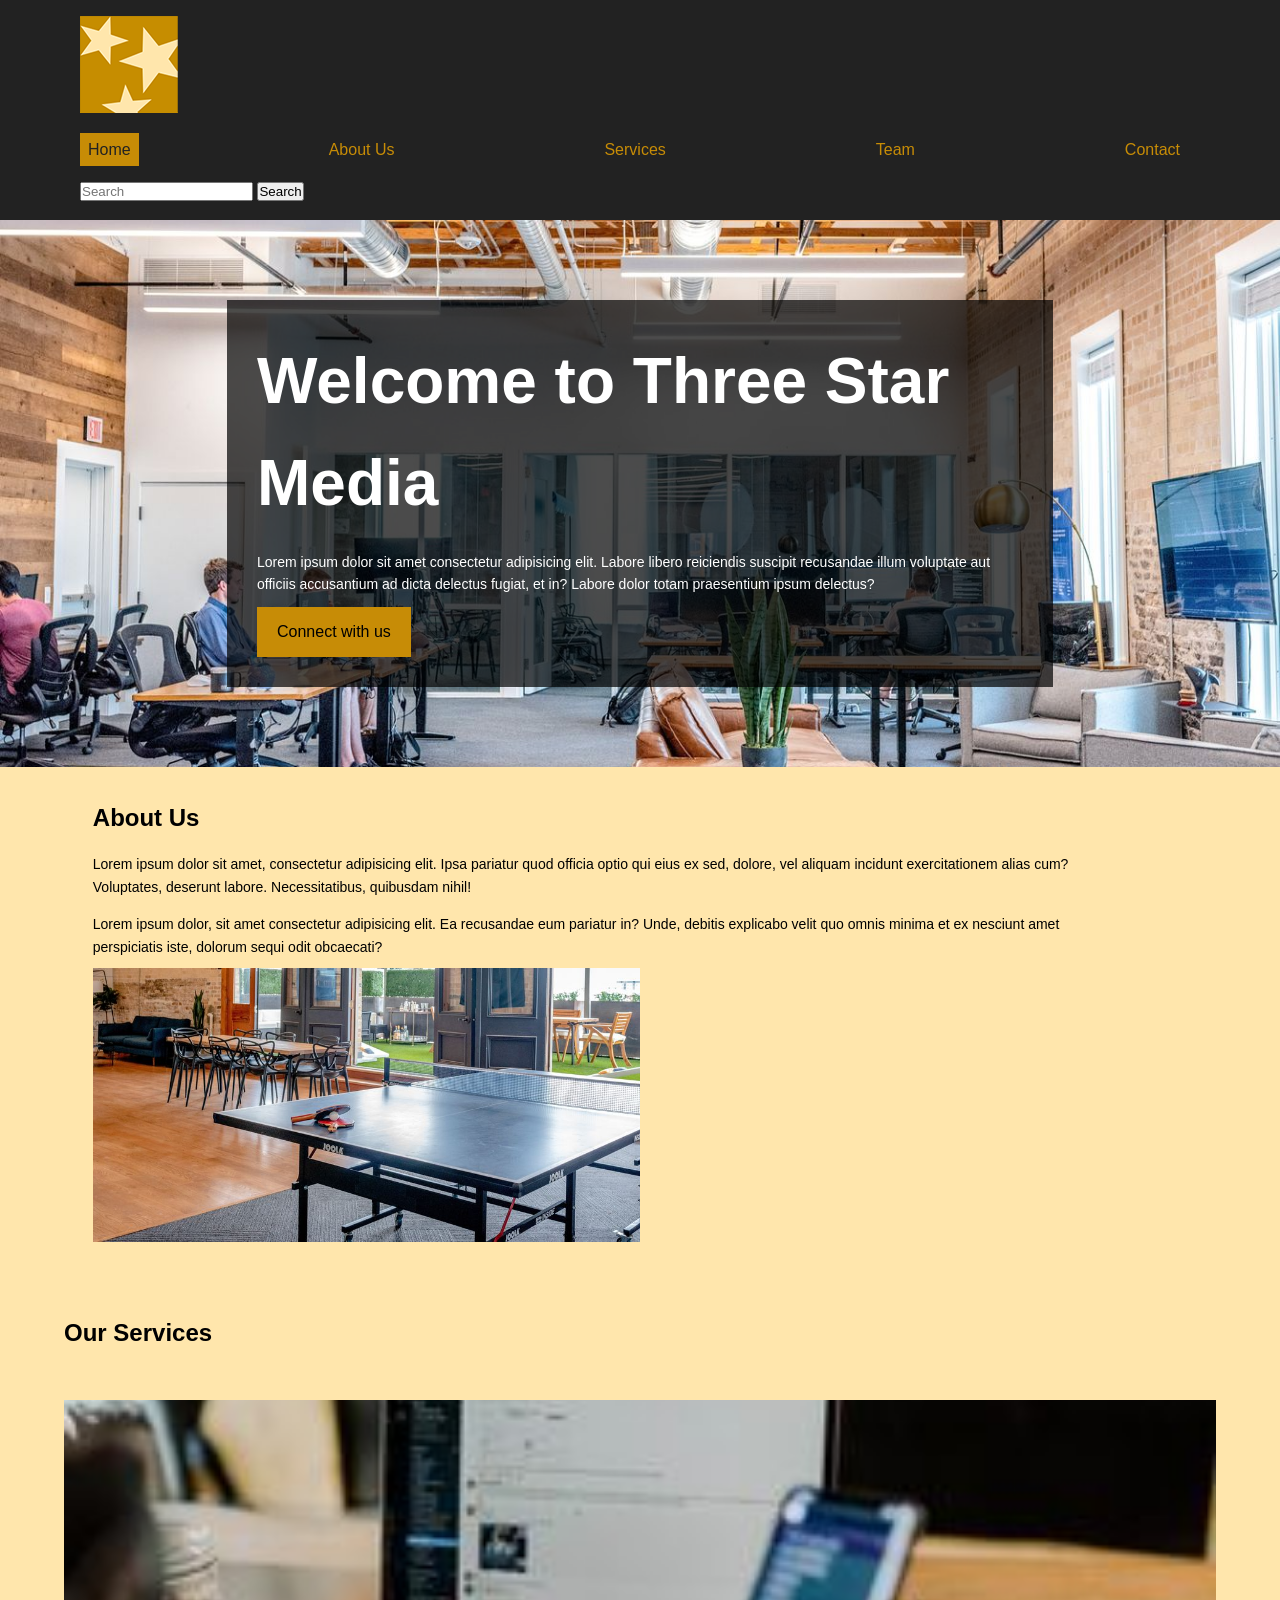
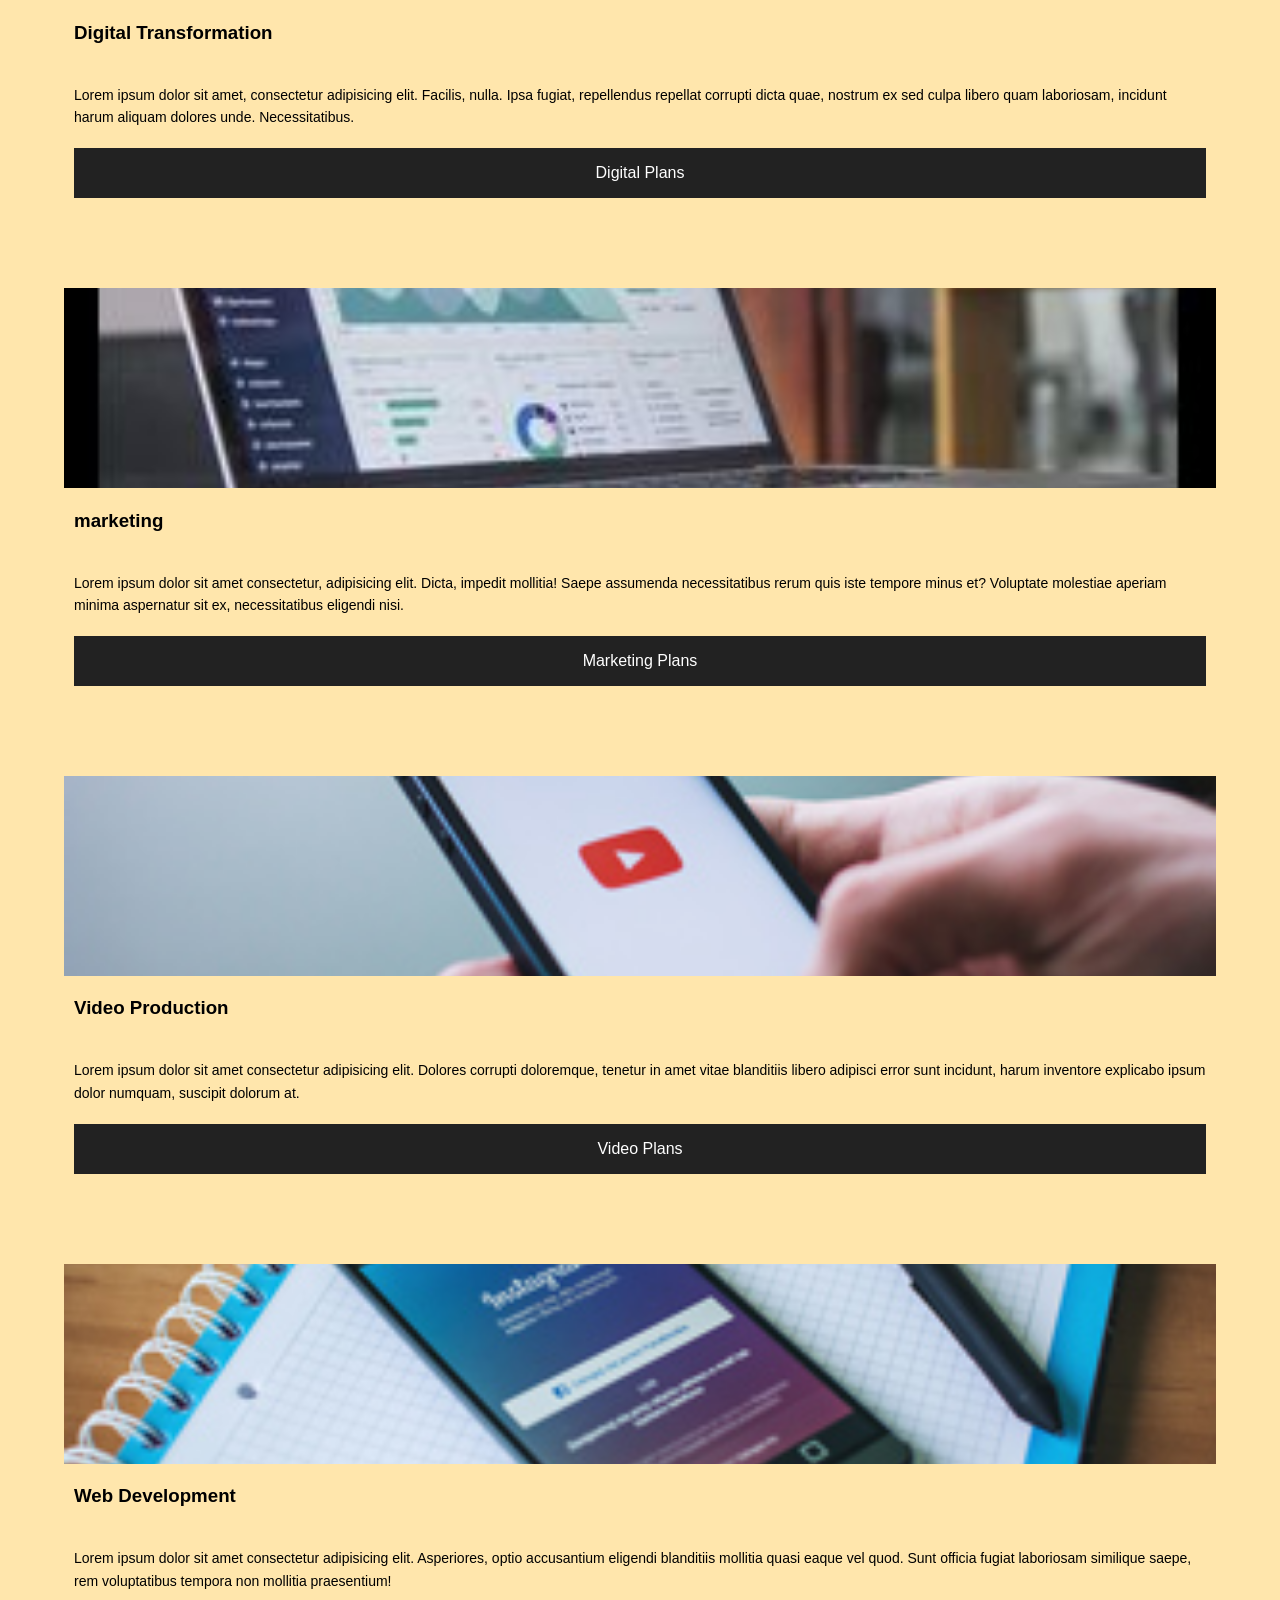
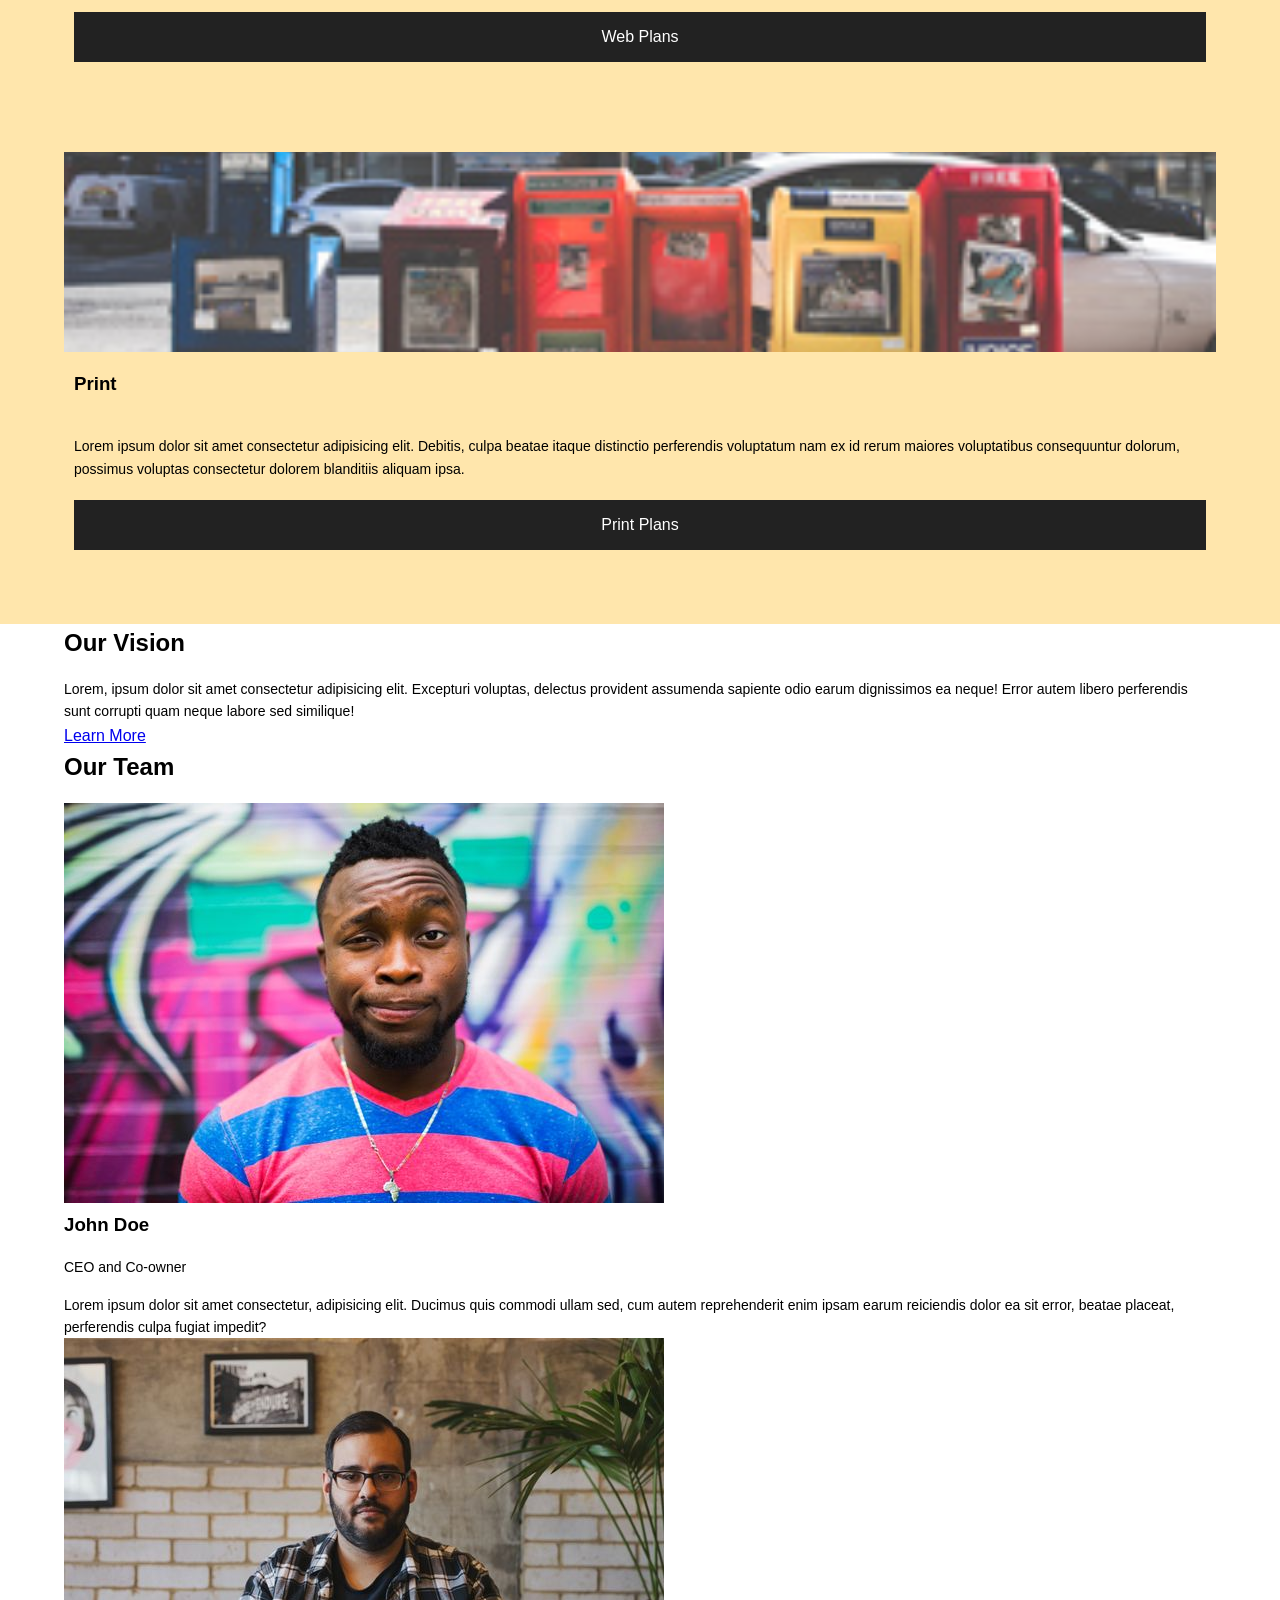
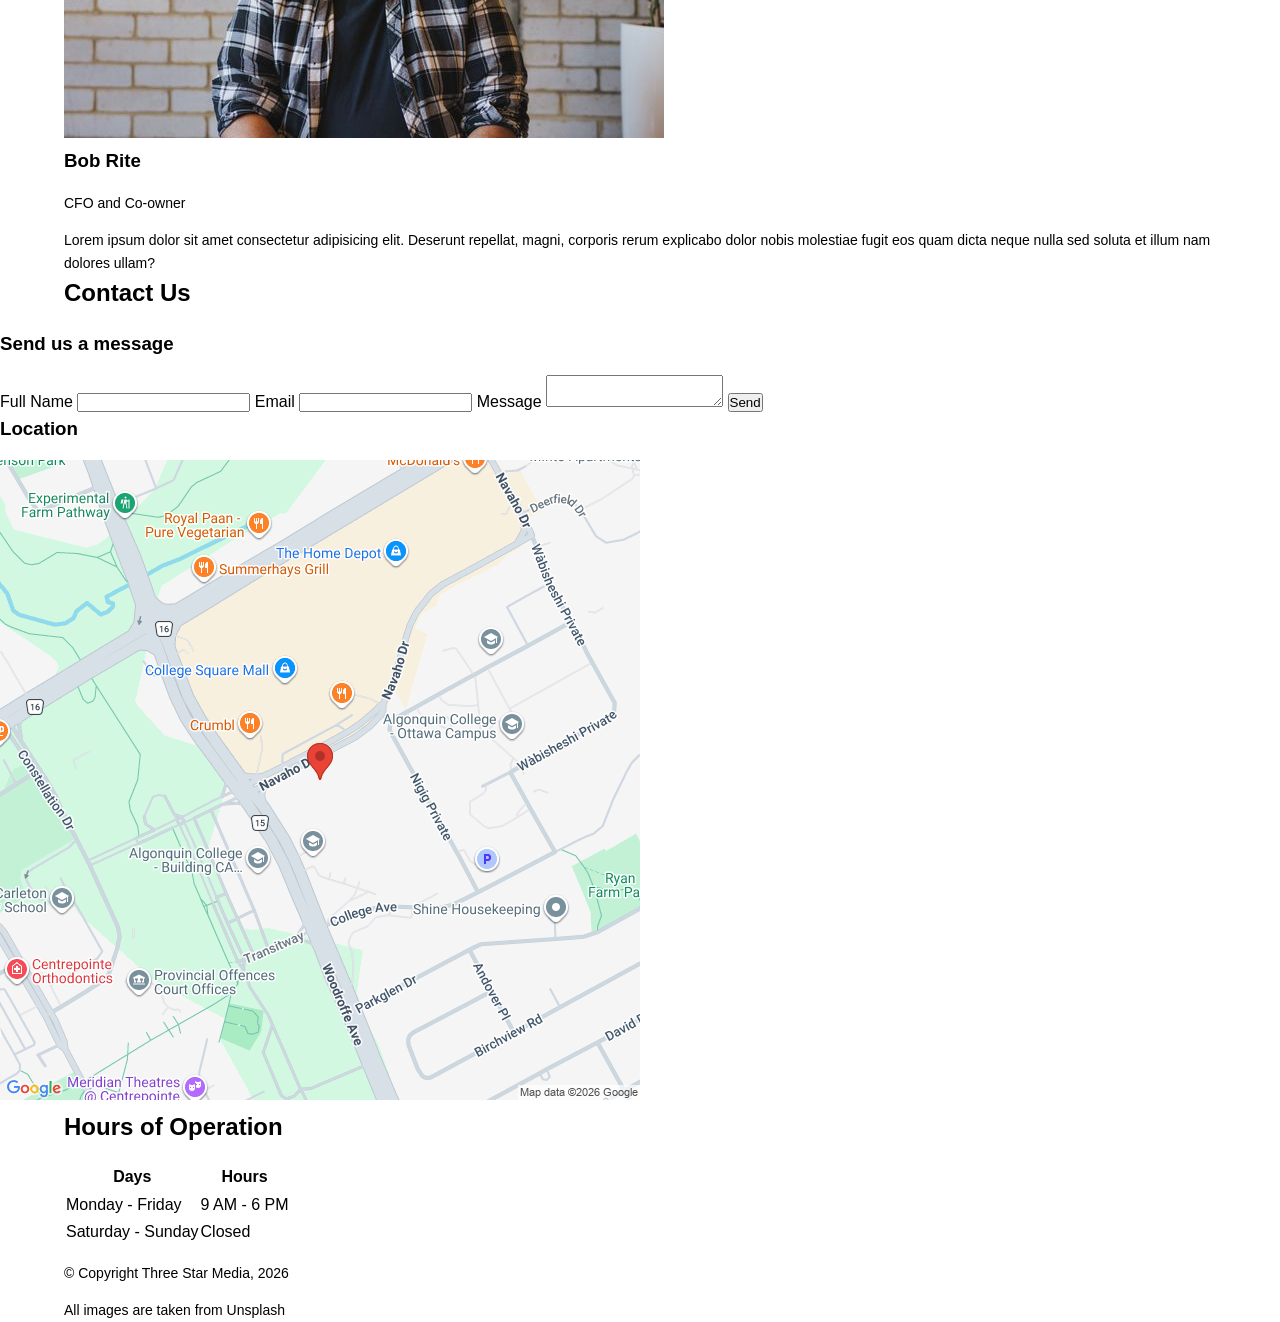
==== final-project/index.html @ 06816c8e "adjusting my htmml index" ====
<!DOCTYPE html>
<html lang="en">
<head>
    <meta charset="UTF-8">
    <meta name="viewport" content="width=device-width, initial-scale=1.0">
    <title>Three Star Media</title>
    <link rel="stylesheet" href="css/main.css">
</head>

<body>
    <!-- Creating the header -->
     <header class="site-header">
        <div class="container">
            <!-- Logo -->
             <div>
                <img src="images/logo.png" alt="Three Star Media Logo ">
             </div>
            
            <!-- Creating the navigation -->
            <nav class="main-nav">
                <ul>
                    <li><a href="#">Home</a></li>
                    <li><a href="#">About Us</a></li>
                    <li><a href="#">Services</a></li>
                    <li><a href="#">Team</a></li>
                    <li><a href="#">Contact</a></li>
                </ul>
            </nav>
            <!-- Search -->
             <div class="Search">
                <form>
                    <input type="text" placeholder="Search">
                    <button type="submit">Search</button>
                </form>
             </div>

        </div>

     </header>
<!-- Creating the Main Content -->
 <main>
    <!-- Creating a section -->
     <section class="hero">
        <div class="hero-content">
            <h1>Welcome to Three Star Media</h1>
            <p>Lorem ipsum dolor sit amet consectetur adipisicing elit. Labore libero reiciendis suscipit recusandae illum voluptate aut officiis accusantium ad dicta delectus fugiat, et in? Labore dolor totam praesentium ipsum delectus?</p>
            <a href="#" class="button">Connect with us</a>
        </div>

     </section>
<!-- Creating the About Section -->
<section class="about">
    <div class="container">
        <div class="about-text">
            <h2>About Us</h2>
            <p>Lorem ipsum dolor sit amet, consectetur adipisicing elit. Ipsa pariatur quod officia optio qui eius ex sed, dolore, vel aliquam incidunt exercitationem alias cum? Voluptates, deserunt labore. Necessitatibus, quibusdam nihil!</p>
            <p>Lorem ipsum dolor, sit amet consectetur adipisicing elit. Ea recusandae eum pariatur in? Unde, debitis explicabo velit quo omnis minima et ex nesciunt amet perspiciatis iste, dolorum sequi odit obcaecati?</p>
        </div>
         <div class="about-image">
            <img src="images/about-us.jpg" alt="Office space">
        </div>
    </div>

</section>

<!-- Creating the Services layout -->
<section class="services">
    <div class="container">
        <h2>Our Services</h2>
        <div class="services-grid">
            <article class="services">
                <img src="images/digital.jpg" alt="digital Transformation">
                <h3>Digital Transformation</h3>
                <p>Lorem ipsum dolor sit amet, consectetur adipisicing elit. Facilis, nulla. Ipsa fugiat, repellendus repellat corrupti dicta quae, nostrum ex sed culpa libero quam laboriosam, incidunt harum aliquam dolores unde. Necessitatibus.</p>
                <a href="#">Digital Plans</a>

            </article>

            <article class="services">
                <img src="images/marketing.jpg" alt="marketing">
                <h3>marketing</h3>
                <p>Lorem ipsum dolor sit amet consectetur, adipisicing elit. Dicta, impedit mollitia! Saepe assumenda necessitatibus rerum quis iste tempore minus et? Voluptate molestiae aperiam minima aspernatur sit ex, necessitatibus eligendi nisi.</p>
                <a href="#">Marketing Plans</a>

            </article>

            <article class="services">
                <img src="images/video.jpg" alt="Video Production">
                <h3>Video Production</h3>
                <p>Lorem ipsum dolor sit amet consectetur adipisicing elit. Dolores corrupti doloremque, tenetur in amet vitae blanditiis libero adipisci error sunt incidunt, harum inventore explicabo ipsum dolor numquam, suscipit dolorum at.</p>
                <a href="#">Video Plans</a>

            </article>

            <article class="services">
                <img src="images/web.jpg" alt="Web Development">
                <h3>Web Development</h3>
                <p>Lorem ipsum dolor sit amet consectetur adipisicing elit. Asperiores, optio accusantium eligendi blanditiis mollitia quasi eaque vel quod. Sunt officia fugiat laboriosam similique saepe, rem voluptatibus tempora non mollitia praesentium!</p>
                <a href="#">Web Plans</a>

            </article>

            <article class="services">
                <img src="images/print.jpg" alt="print">
                <h3>Print</h3>
                <p>Lorem ipsum dolor sit amet consectetur adipisicing elit. Debitis, culpa beatae itaque distinctio perferendis voluptatum nam ex id rerum maiores voluptatibus consequuntur dolorum, possimus voluptas consectetur dolorem blanditiis aliquam ipsa.</p>
                <a href="#">Print Plans</a>

            </article>
        </div>
    </div>
</section>

<!-- Marking the Visio section -->
<section class="vision">
    <div class="container">
        <h2>Our Vision</h2>
        <p>Lorem, ipsum dolor sit amet consectetur adipisicing elit. Excepturi voluptas, delectus provident assumenda sapiente odio earum dignissimos ea neque! Error autem libero perferendis sunt corrupti quam neque labore sed similique!</p>
        <a href="#">Learn More</a>
    </div>
</section>

<!-- Marking the team section -->
<section class="team">
    <div class="container">
        <h2>Our Team</h2>
        <article class="team-member">
            <img src="images/john.jpg" alt="John Doe">
            <div>
                <h3>John Doe</h3>
                <p>CEO and Co-owner</p>
                <p>Lorem ipsum dolor sit amet consectetur, adipisicing elit. Ducimus quis commodi ullam sed, cum autem reprehenderit enim ipsam earum reiciendis dolor ea sit error, beatae placeat, perferendis culpa fugiat impedit?</p>
            </div>
        </article>

        <article class="team-member">
            <img src="images/bob.jpg" alt="Bob Rite">
            <div>
                <h3>Bob Rite</h3>
                <p>CFO and Co-owner</p>
                <p>Lorem ipsum dolor sit amet consectetur adipisicing elit. Deserunt repellat, magni, corporis rerum explicabo dolor nobis molestiae fugit eos quam dicta neque nulla sed soluta et illum nam dolores ullam?</p>
            </div>
        </article>
    </div>
</section>
<!-- Creating the Contact section -->
<section class="contact">
    <div class="container">
        <h2>Contact Us</h2>
    </div>
    <!-- Now adding the form -->
     <div class="contact-form">
        <h3>Send us a message</h3>
        <form>
            <label>Full Name</label>
            <input type="text">

            <label>Email</label>
            <input type="email">

            <label>Message</label>
            <textarea></textarea>

            <button type="submit">Send</button>
        </form>
     </div>

     <!-- Now Adding the location section -->
      <div class="location">
        <h3>Location</h3>
        <img src="images/Map.png" alt="Map Location">
      </div>
    </div>
</section>
<!-- Adjusting the hours! -->
<section class="hours">
    <div class="container">
        <h2>Hours of Operation</h2>
        <table>
            <thead>
                <tr>
                    <th>Days</th>
                    <th>Hours</th>
                </tr>
            </thead>

            <tbody>
                <tr>
                    <td>Monday - Friday</td>
                    <td>9 AM - 6 PM</td>
                </tr>
                <tr>
                    <td>Saturday - Sunday</td>
                    <td>Closed</td>
                </tr>
            </tbody>
        </table>
    </div>
</section>
 </main>

<!-- Creating the footer -->
<footer class="site-footer">
    <div class="container">
        <p>&copy; Copyright Three Star Media, 2026</p>
        <p>All images are taken from Unsplash</p>
    </div>
</footer>
</body>
</html>
---- final-project/css/main.css ----
/* let's remove default browser space to ensures padding and border do not affect width */
*{
    margin: 0; 
    padding: 0;
    box-sizing: border-box;
}

/* styling the bases */
body {
    font-family: 'Open Sans', sans-serif;
    line-height: 1.6;
}

h1 {
    font-size: 4rem;
    margin-bottom: 1rem;
}

h2,h3 {
    margin-bottom: 1rem;
}

p {
    margin-top: 15px;
    font-size: 14px;
}

/* changing the layout of the center container and adjusting the limits */
.container {
    margin: auto;
    width: 90%;
    max-width: 1200px;
}

/* now let us adjust the header and the mobile layout */
.site-header {
    background: #222;
}

.site-header .container {
    padding: 1rem;
    gap: 1rem;
    flex-direction: column;
    display: flex; 
}

/* Let us place the logo */
.logo img {
    width: 25px;
}

/* removing the bullets lists */
.main-nav ul {
    align-items: center;
    justify-content: space-between;
    list-style: none;
    display: flex;
}

/* adding the links to the navigations */
.main-nav a {
    color: #c78c06;
    text-decoration: none;
    padding: 15px 20px;
}

/* first nav link hilighted */
.main-nav li:first-child a {
    background: #c78c06;
    color: #222;
    padding: 8px;
}

/* styling the search bar */
.search form {
    position: relative;
    width: 200px;
}

/* field */
.search input {
    width: 100%;
    padding: 8px 40px 10px;
    border: 2px solid #c78c06;
    outline: none;
    font-size: 14px;
}

/* adjusting button insde the input */
.search button {
    justify-content: center;
    align-items: center;
    display: flex;
    border: 2px solid #c78c06;
    background: #222;
    height: 37px;
    width: 40px;
    bottom: 0;
    top: 0;
    right: 0;
    position: absolute;
}

/* Let us now style the banner */
.hero {
    background: url("../images/main-banner.jpg") no-repeat center/cover;
    color: white;
    padding: 80px 50px;
}

/* putting an overlay to better the readibility */
.hero-content {
    background: rgba(0, 0, 0, 0.7);
    padding: 30px;
    margin: auto;
    max-width: 70%;
}

/* making the main button standingout */
.button {
    display: inline-block;
    background: #c78c06;
    color: black;
    padding: 12px 20px;
    text-decoration: none;
    margin-top: 12px;
}

/* let us style the about section */
.about {
    background: #ffe6ac;
    padding: 2rem;
}

.about-image img {
    width: 50%;
}

.about-text {
    margin-right: 115px;
    margin-bottom: 10px;
}

.about-image {
    order: -1;
}

/* services section */
.services {
    padding: 2rem 0;
}

.services-grid {
    display: grid;
    grid-template-columns: 1fr;
    gap: 1rem;
}

/* styles the services card */
.services {
    background: #ffe6ac;
}

.services img {
    width: 100%;
    height: 200px;
    object-fit: cover;
}
.services h3, .services p {
    padding: 10px;
}

.services a {
    display: block;
    background: #222;
    color: white;
    text-align: center;
    padding: 12px;
    margin: 10px;
    text-decoration: none;
}
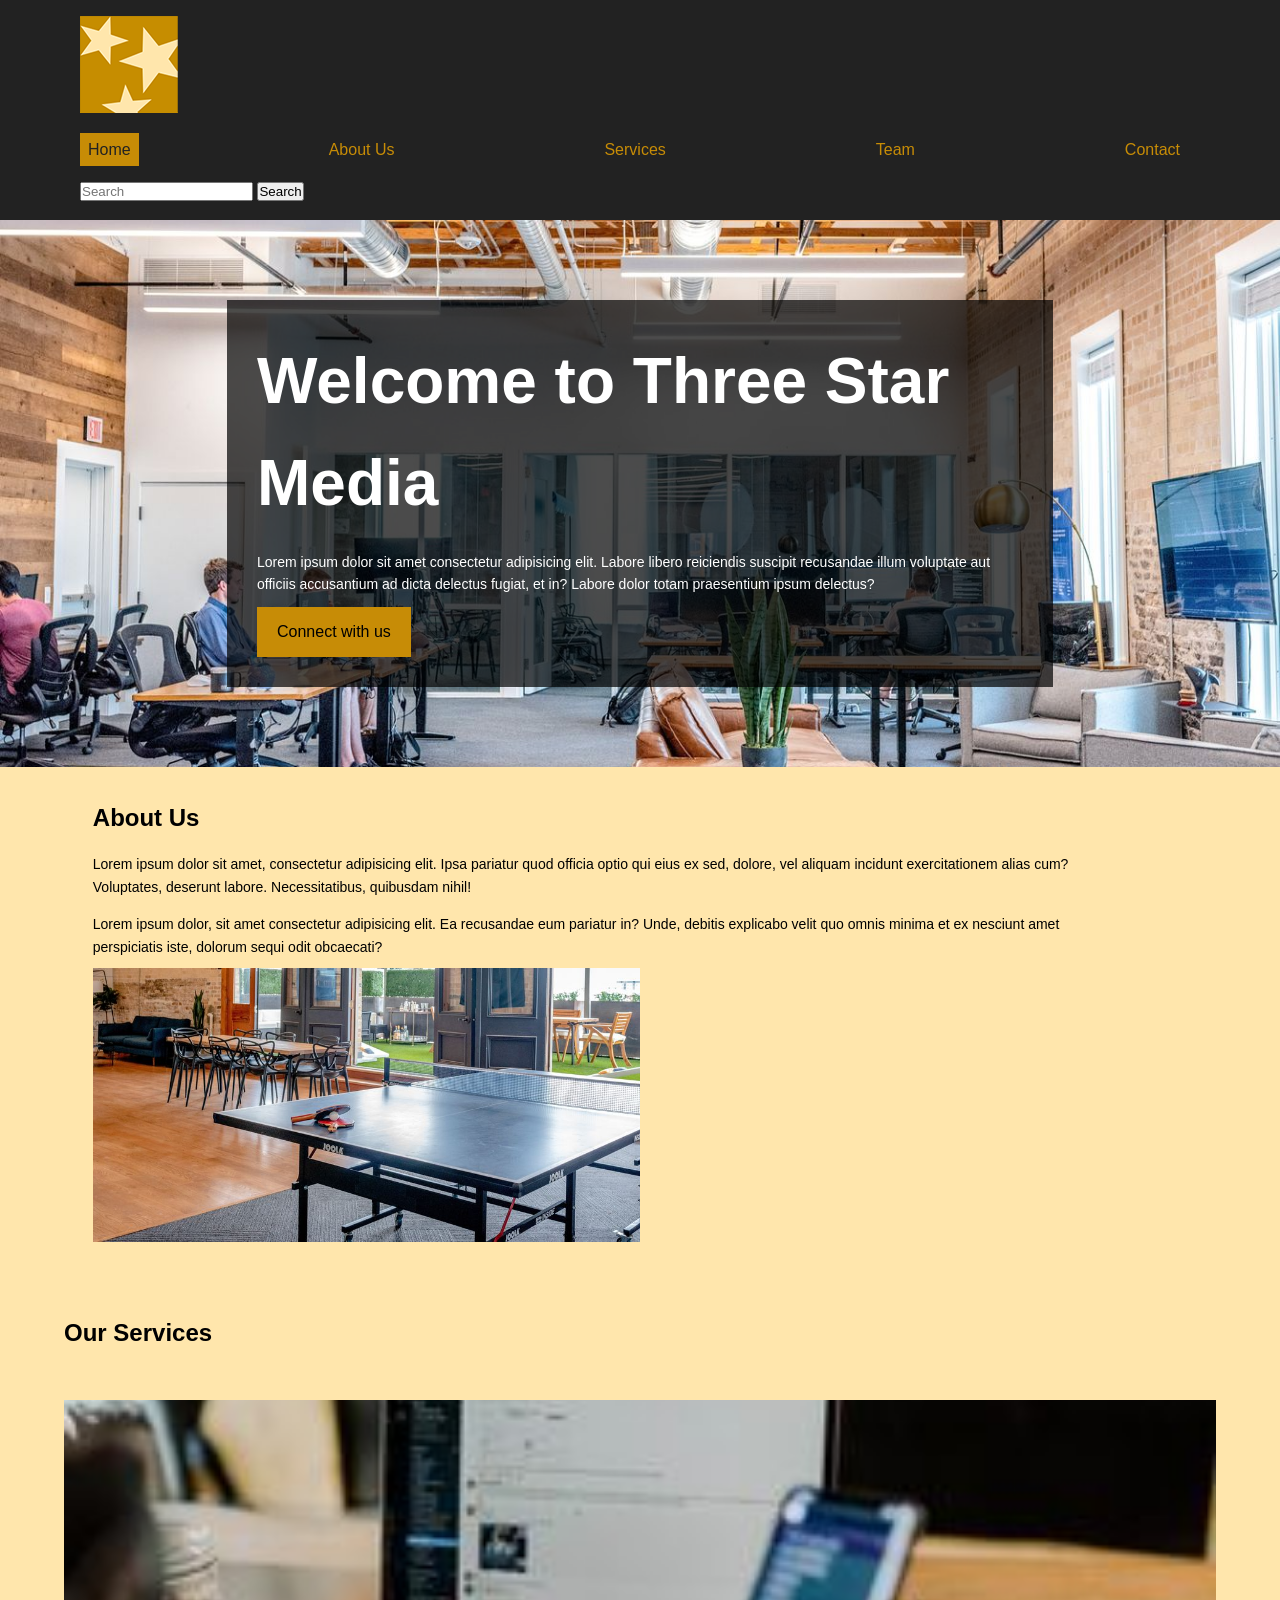
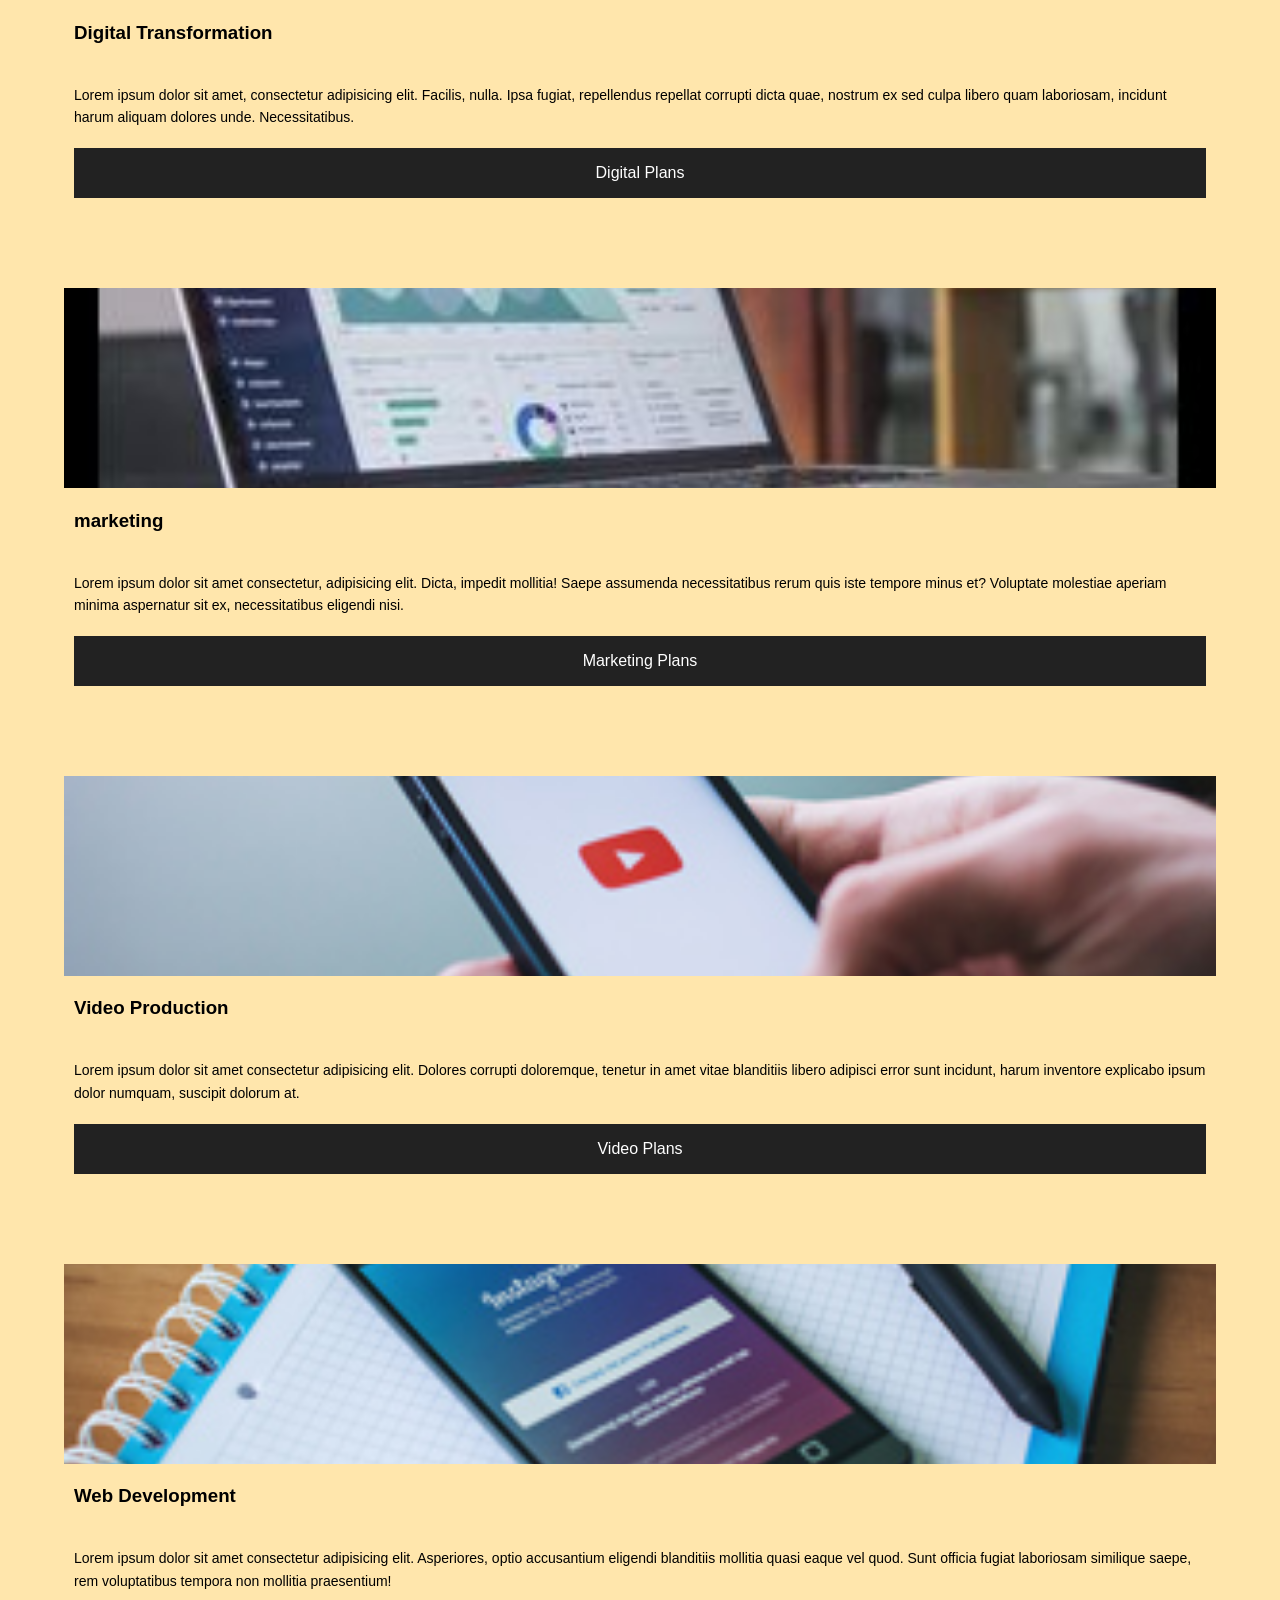
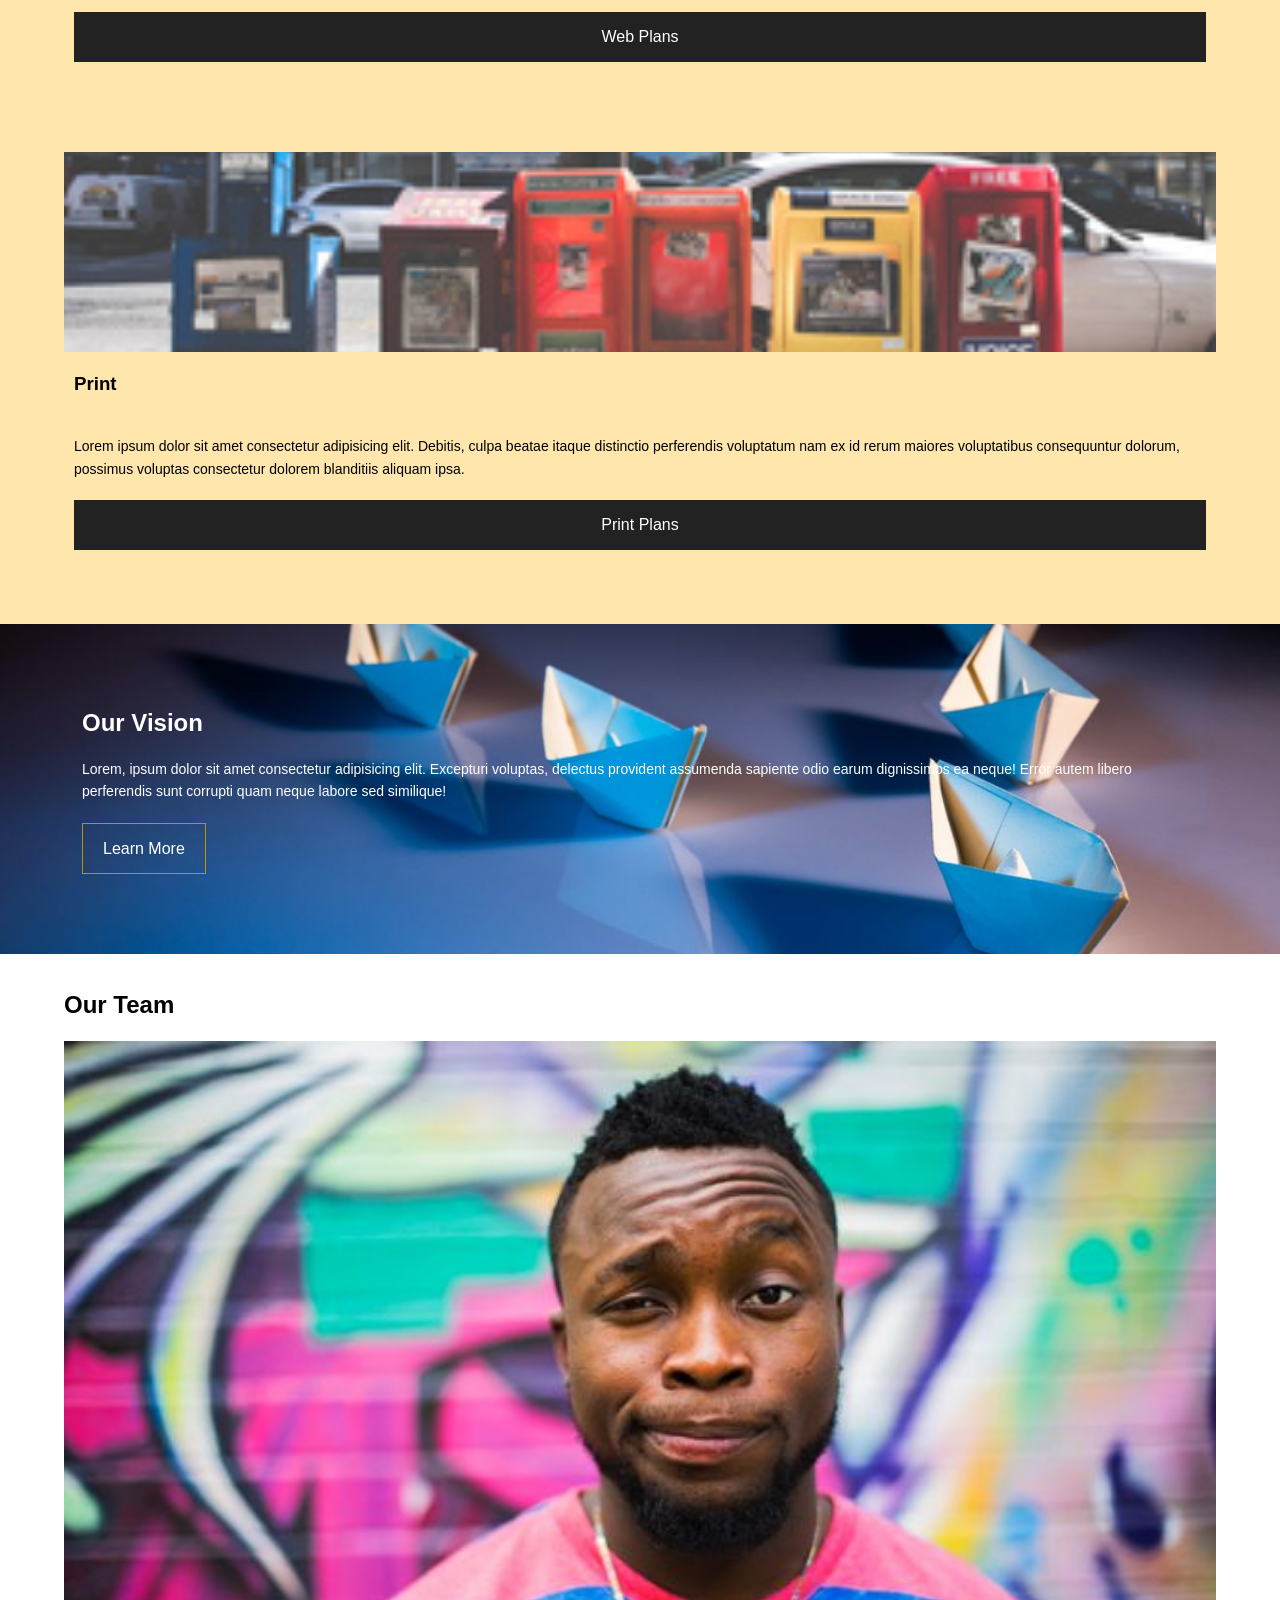
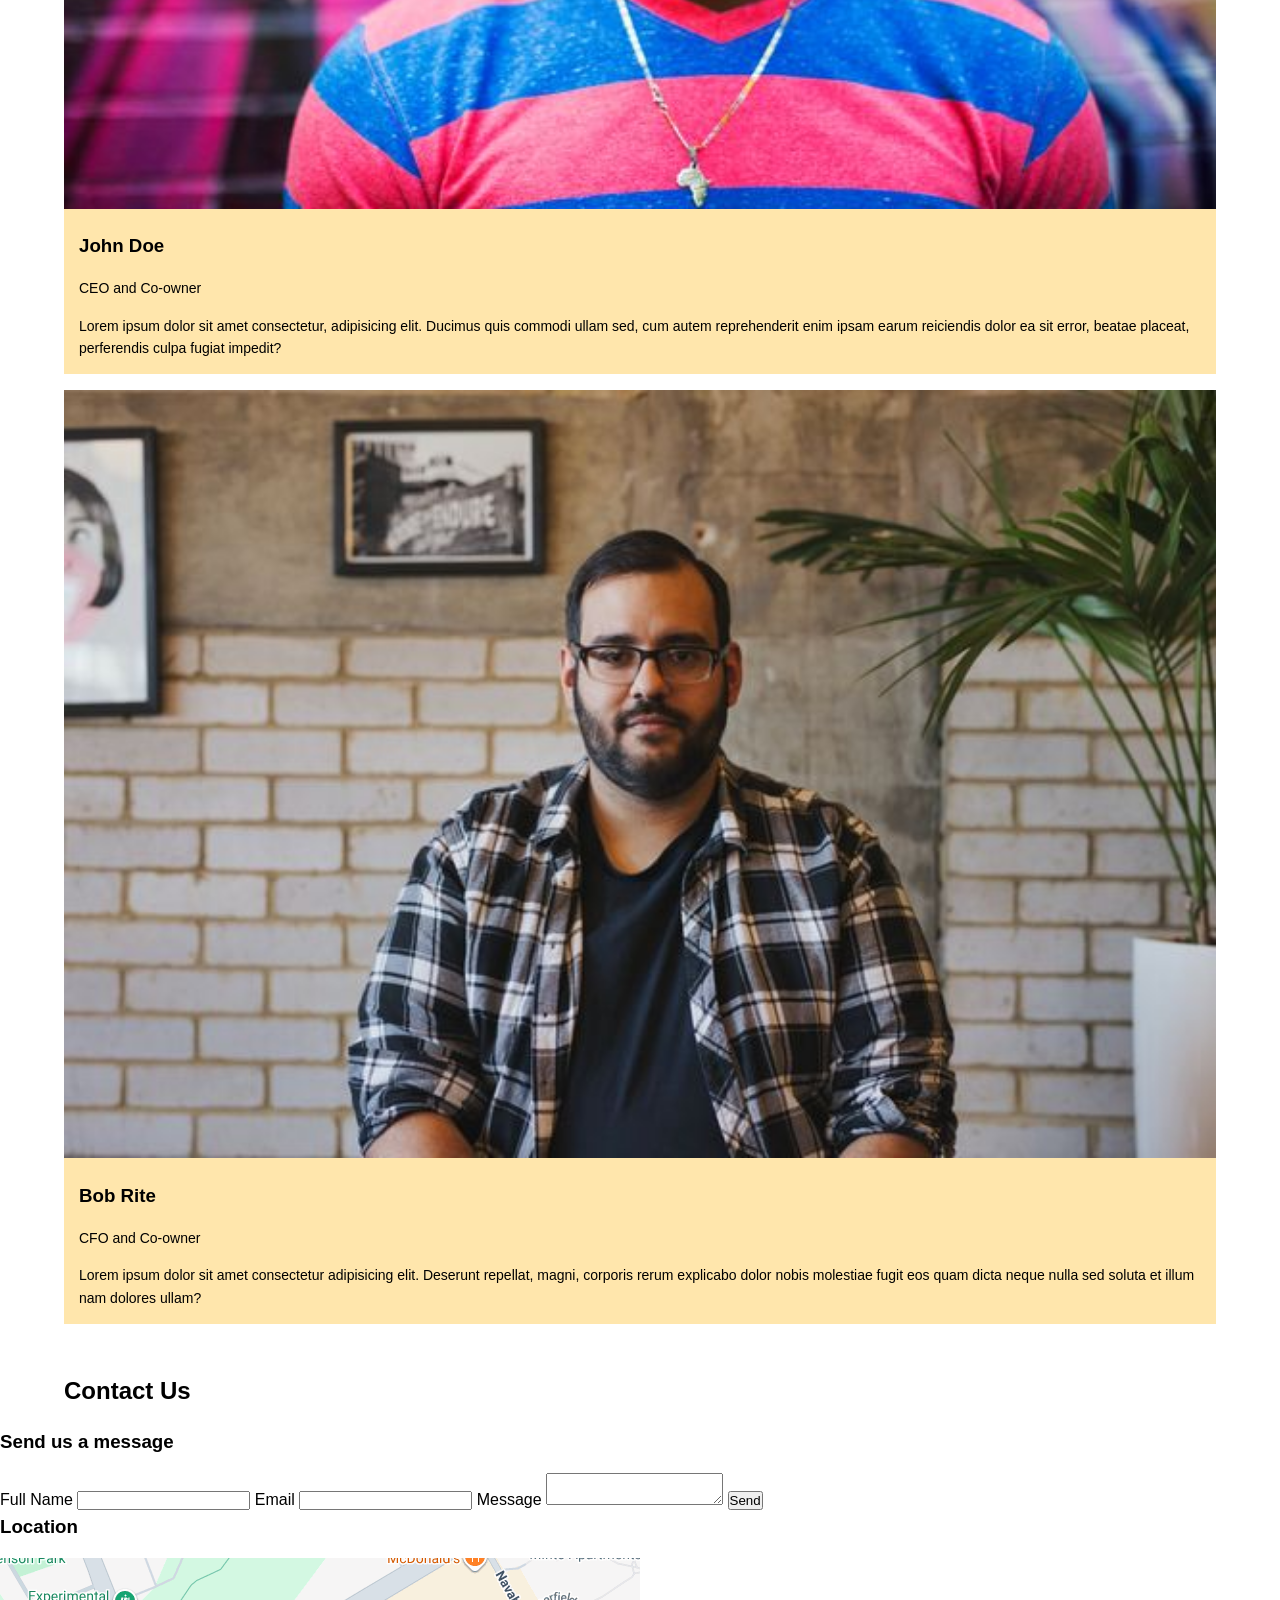
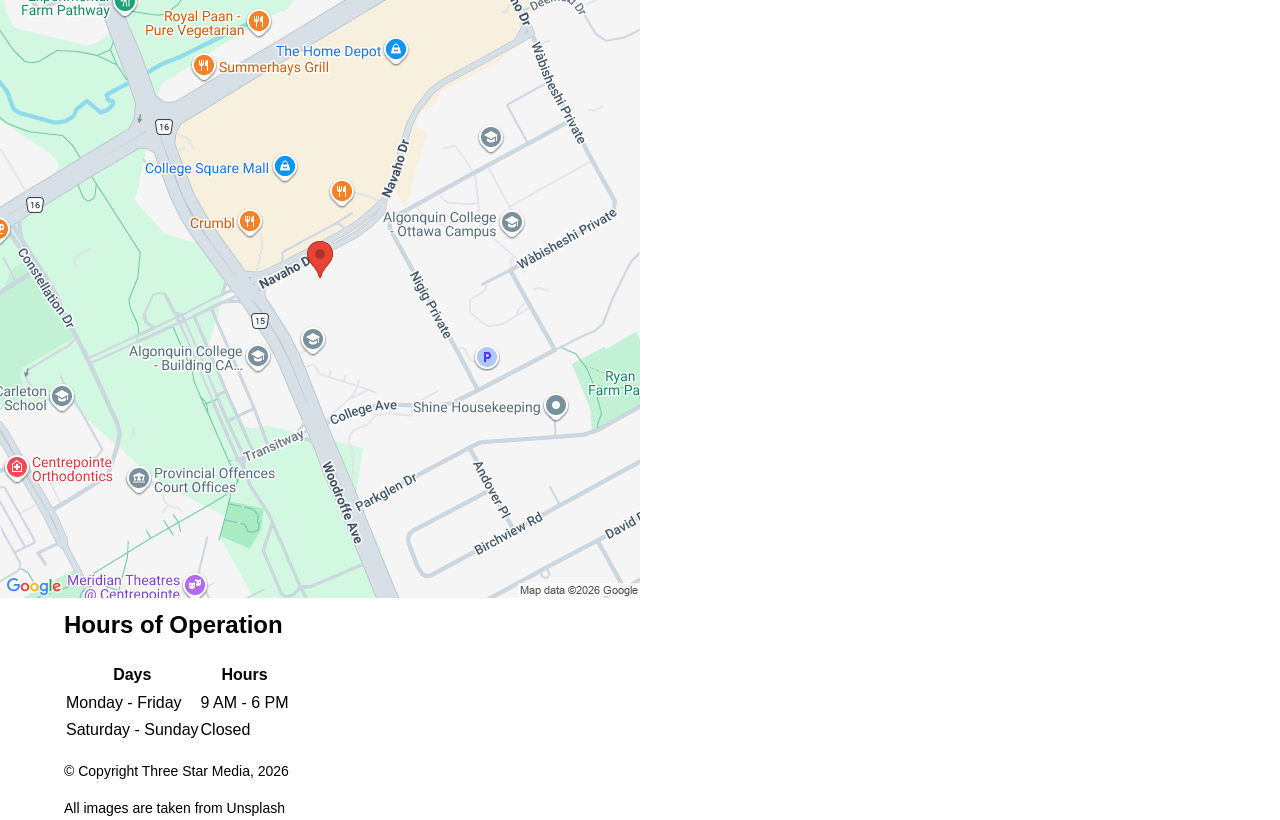
==== commit c76d89d9: "no changes just pushing again" ====
--- a/final-project/index.html
+++ b/final-project/index.html
@@ -111,7 +111,7 @@
     </div>
 </section>
 
-<!-- Marking the Visio section -->
+<!-- Marking the Vision section -->
 <section class="vision">
     <div class="container">
         <h2>Our Vision</h2>
--- a/final-project/css/main.css
+++ b/final-project/css/main.css
@@ -178,4 +178,45 @@
     padding: 12px;
     margin: 10px;
     text-decoration: none;
+}
+
+/* adjusting the vision section */
+.vision {
+    background: url("../images/vision.jpg") no-repeat center/cover;
+    color: white;
+    padding: 80px 20px;
+    position: relative;
+}
+
+/* making the content appears above overlay */
+.vision .container {
+    position: relative;
+}
+
+.vision a {
+    background: transparent;
+    color: white;
+    border: 1px solid #c78c06;
+    padding: 12px 20px;
+    text-decoration: none;
+    display: inline-block;
+    margin-top: 20px;
+}
+
+/* let us style the team section */
+.team {
+    padding: 2rem 0;
+}
+.team-member {
+    background: #ffe6ac;
+    margin-bottom: 1rem;
+}
+.team-member img {
+    width: 100%;
+}
+.team-member div {
+    padding: 15px;
+}
+.team-member hr {
+    color: #c78c06;
 }
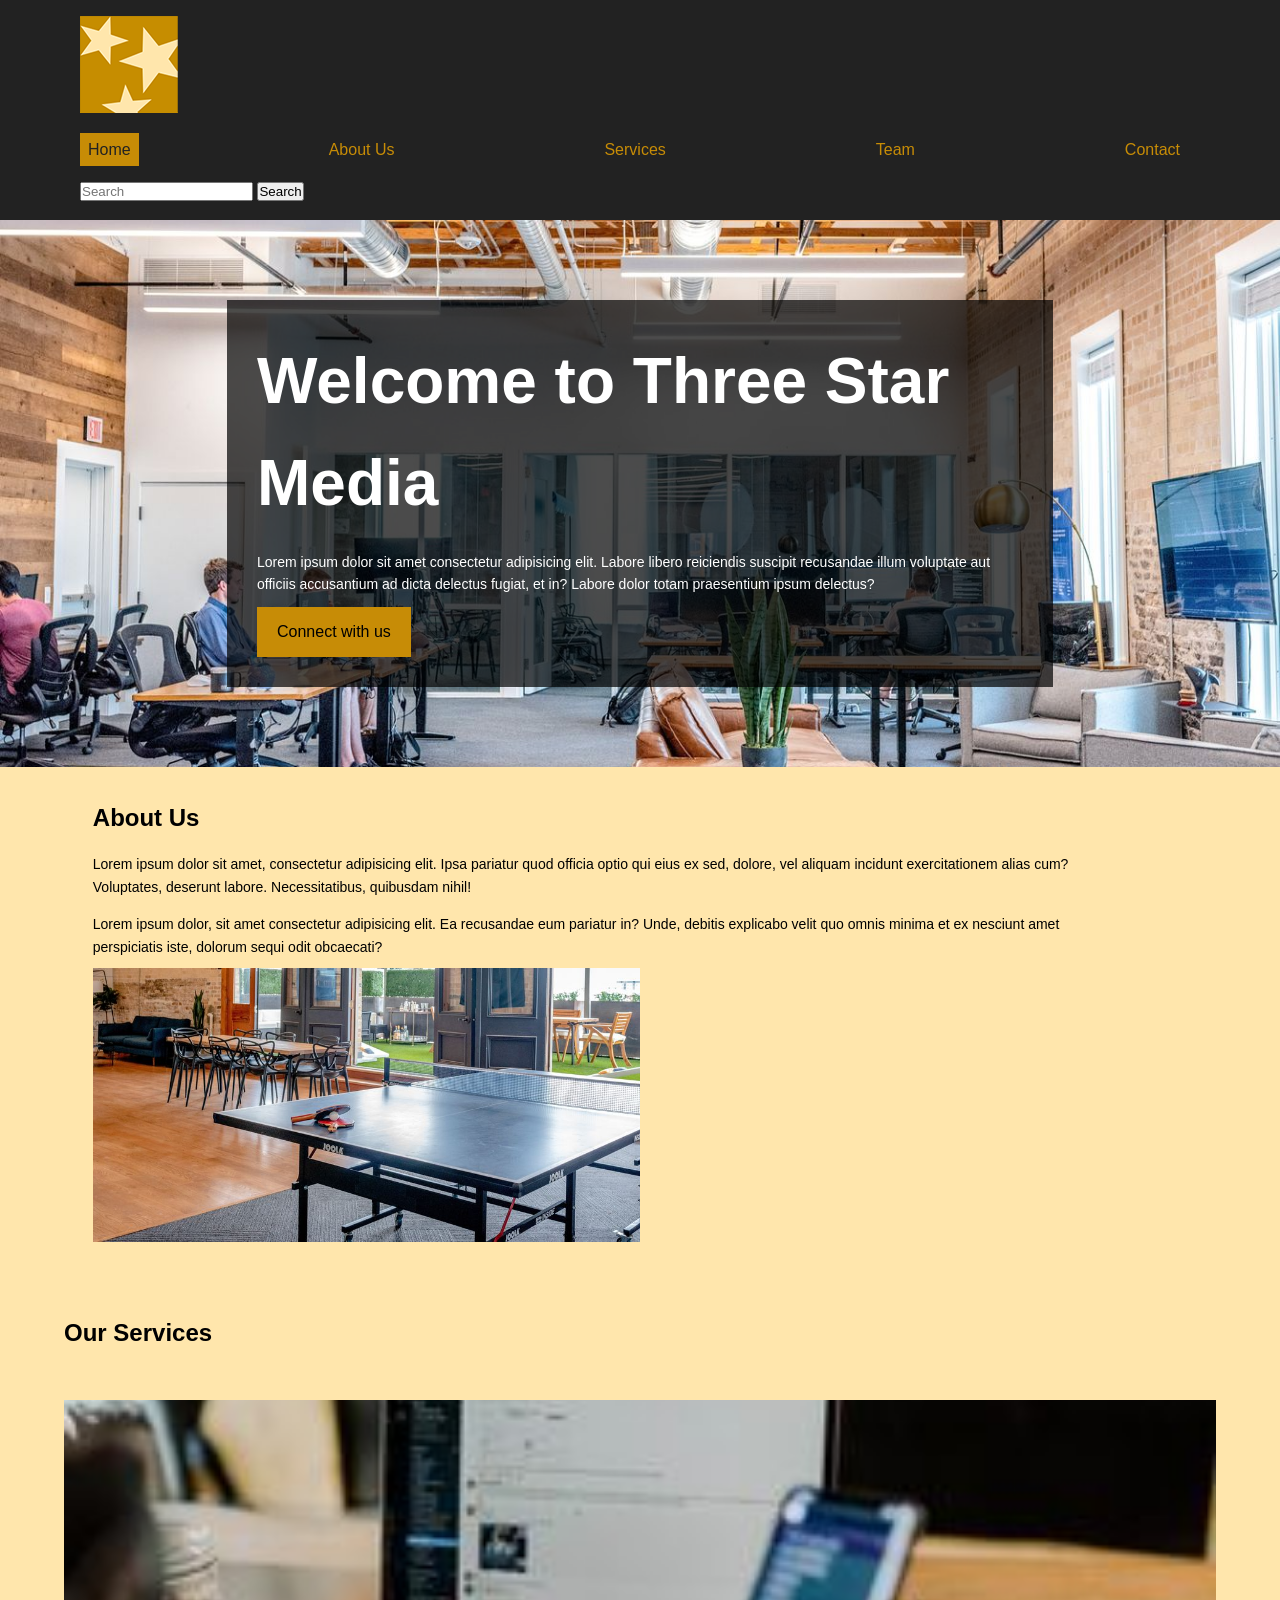
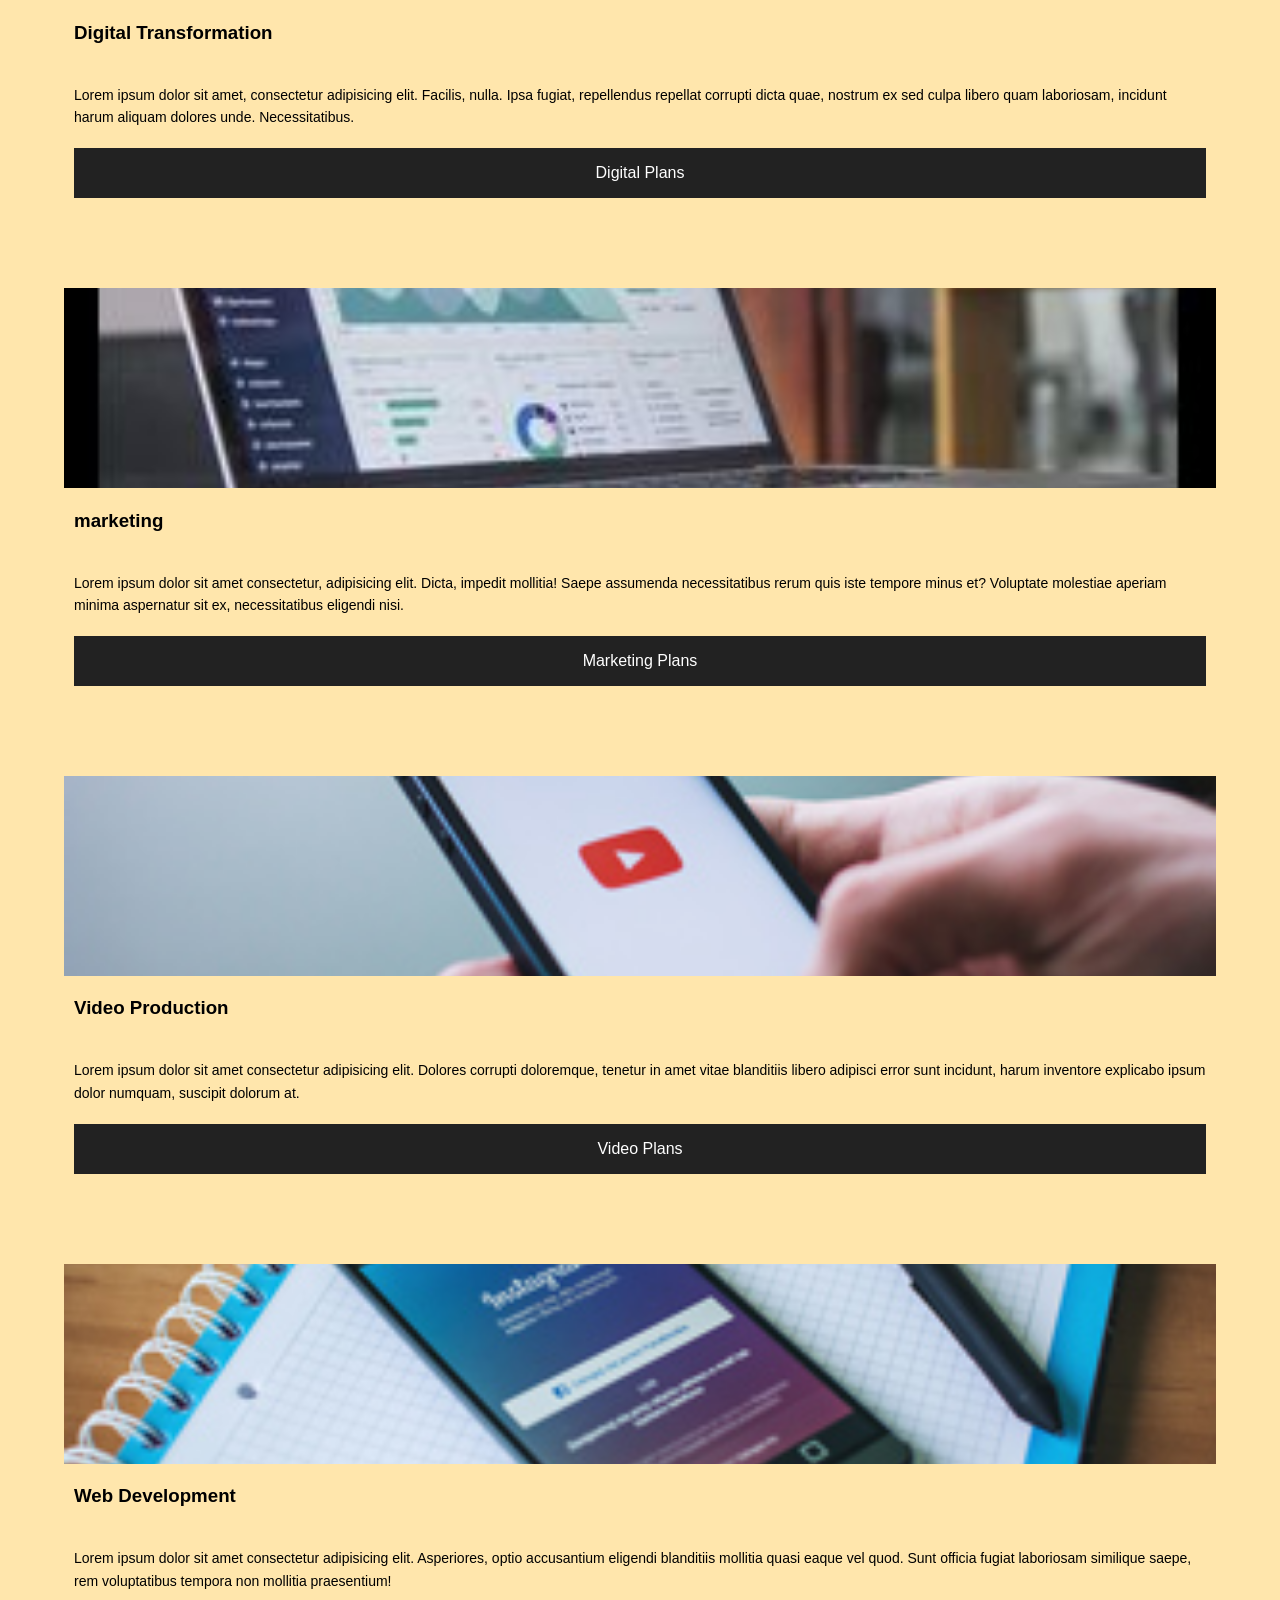
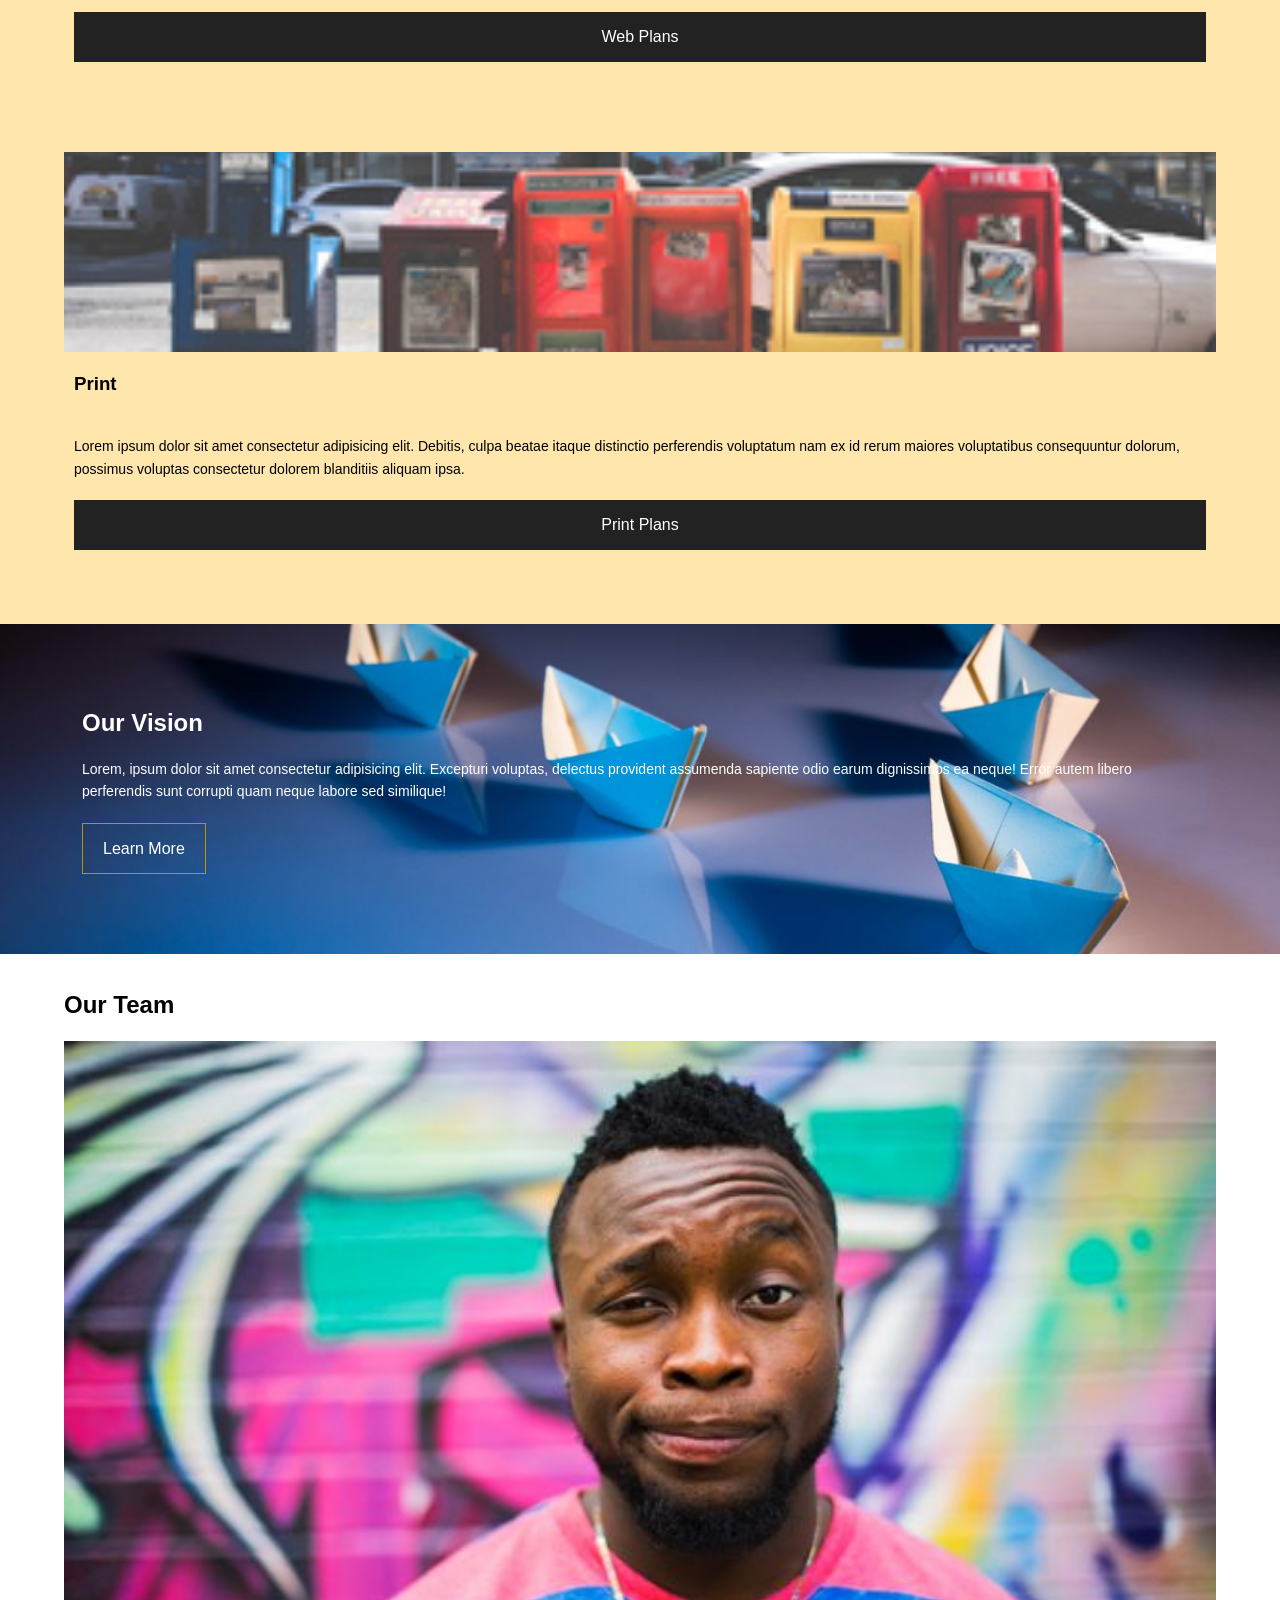
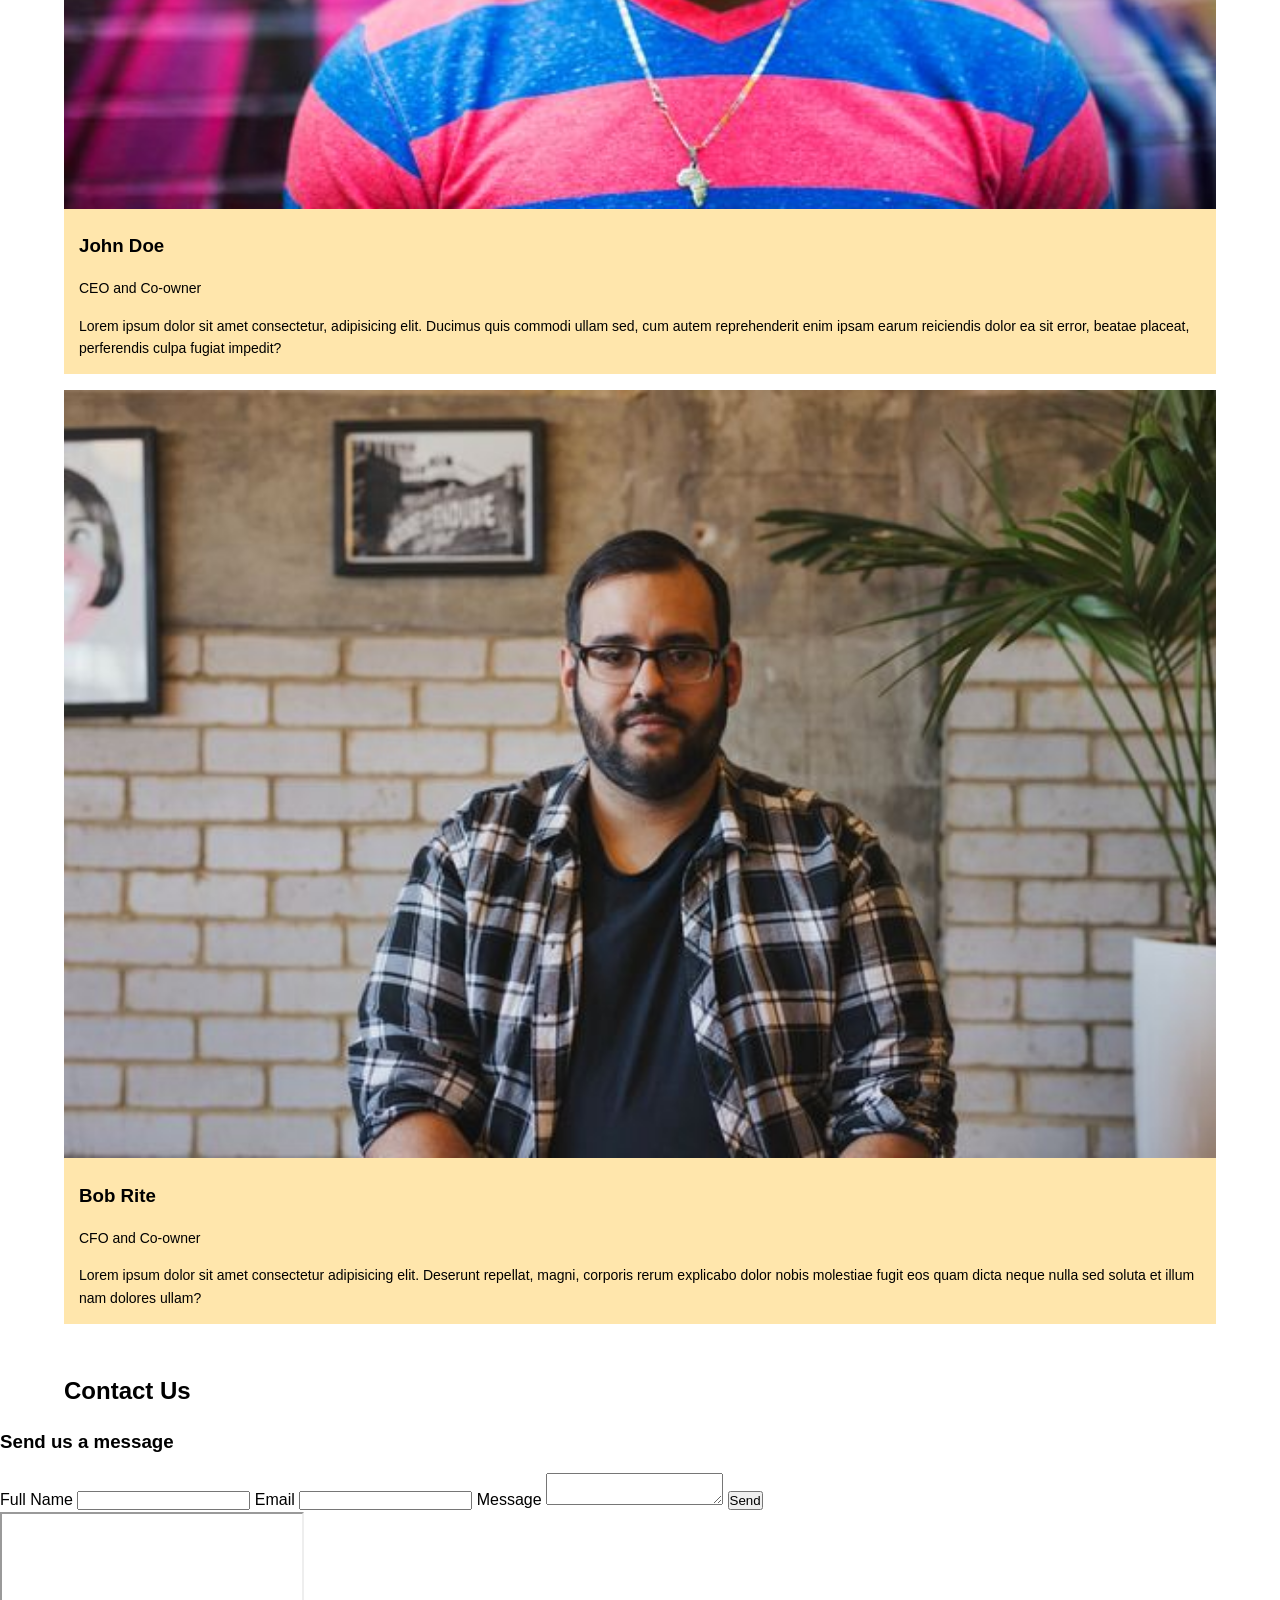
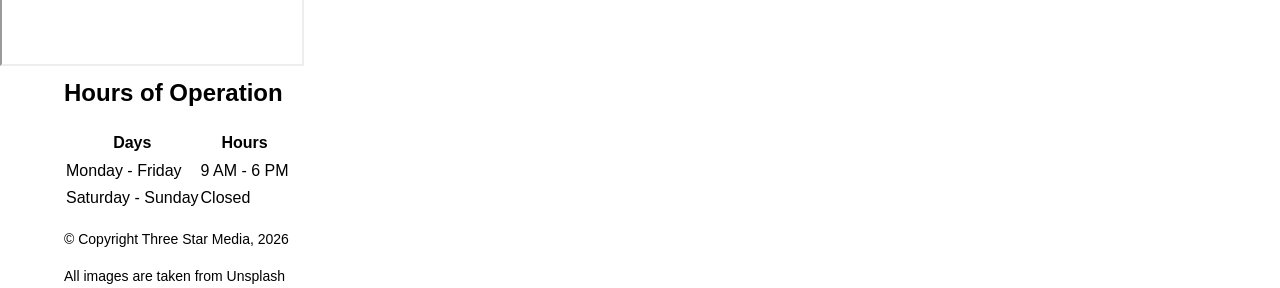
==== commit 4544cf4b: "adjusting my html" ====
--- a/final-project/index.html
+++ b/final-project/index.html
@@ -166,10 +166,11 @@
      </div>
 
      <!-- Now Adding the location section -->
-      <div class="location">
-        <h3>Location</h3>
-        <img src="images/Map.png" alt="Map Location">
-      </div>
+      <iframe>
+       src="https://www.google.com/maps?q=Algonquin+College&output=embed"
+       class="map"
+       loading="lazy"
+      </iframe>
     </div>
 </section>
 <!-- Adjusting the hours! -->
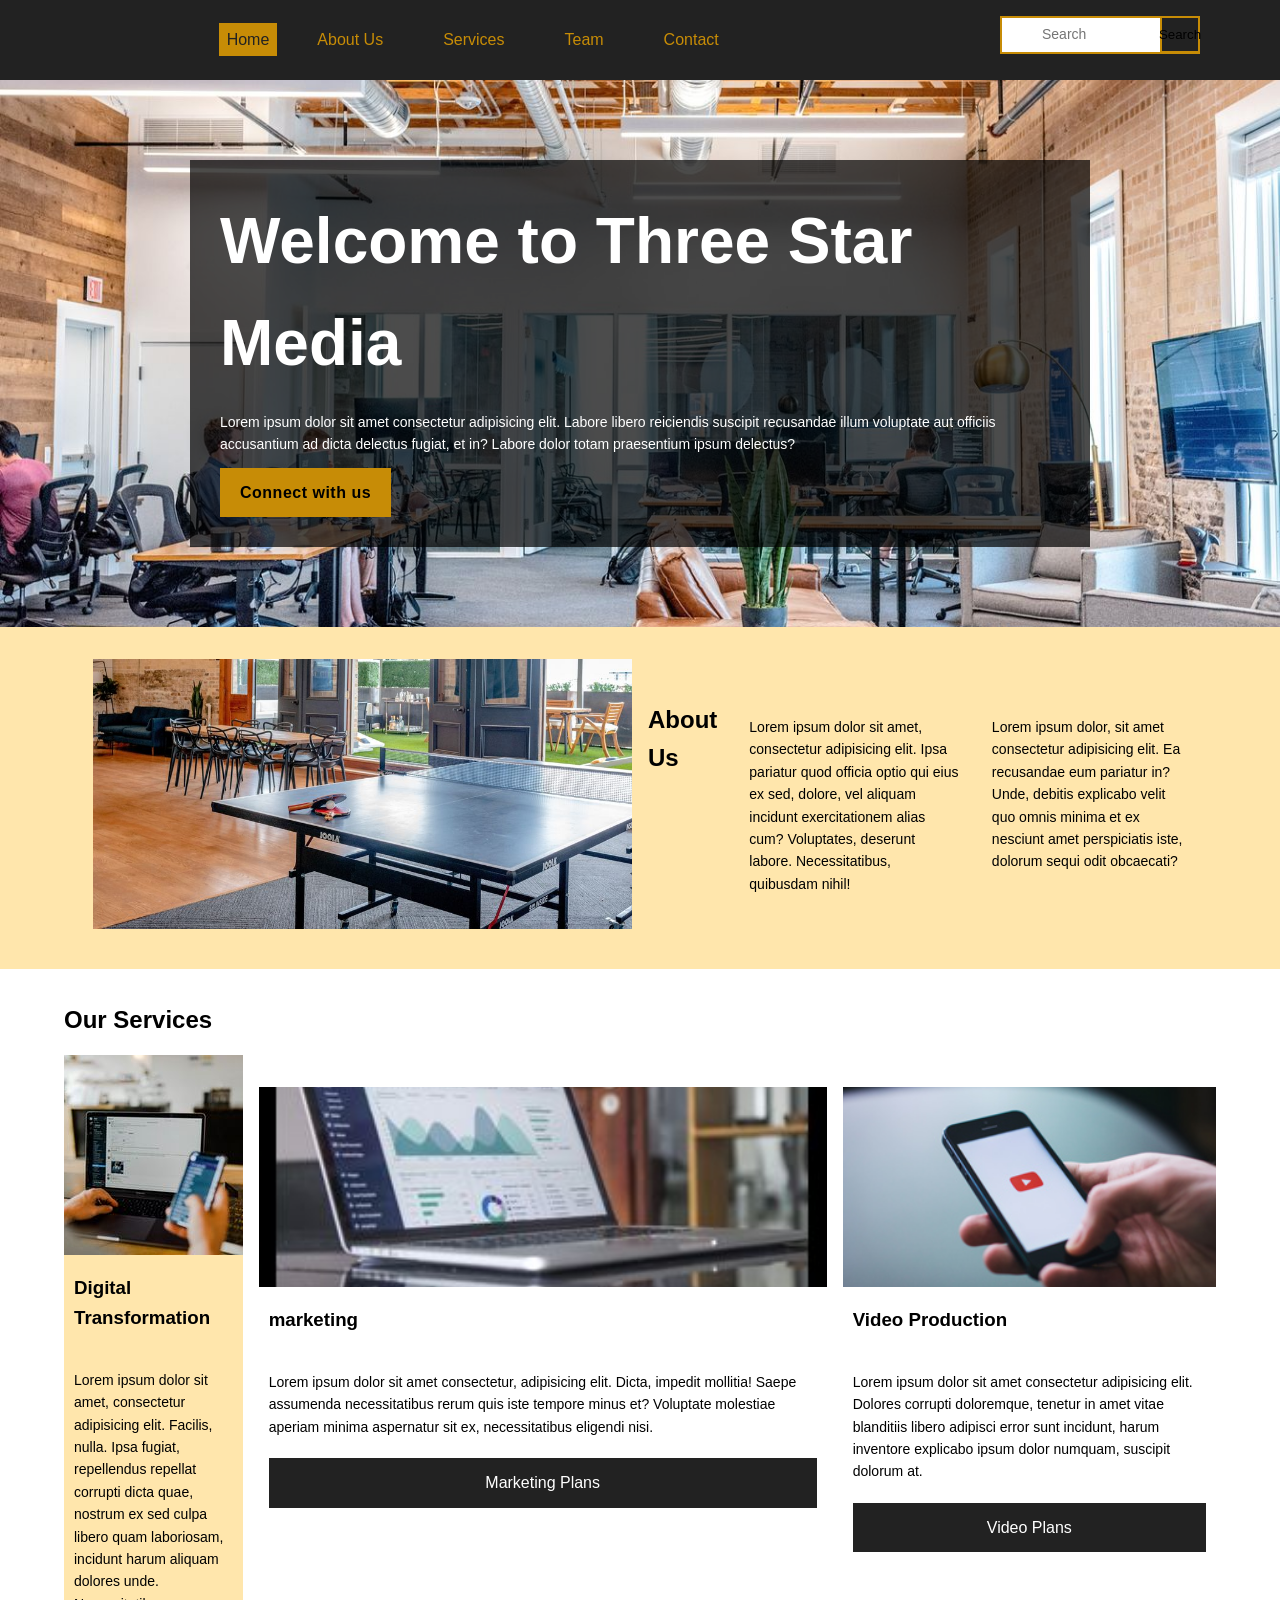
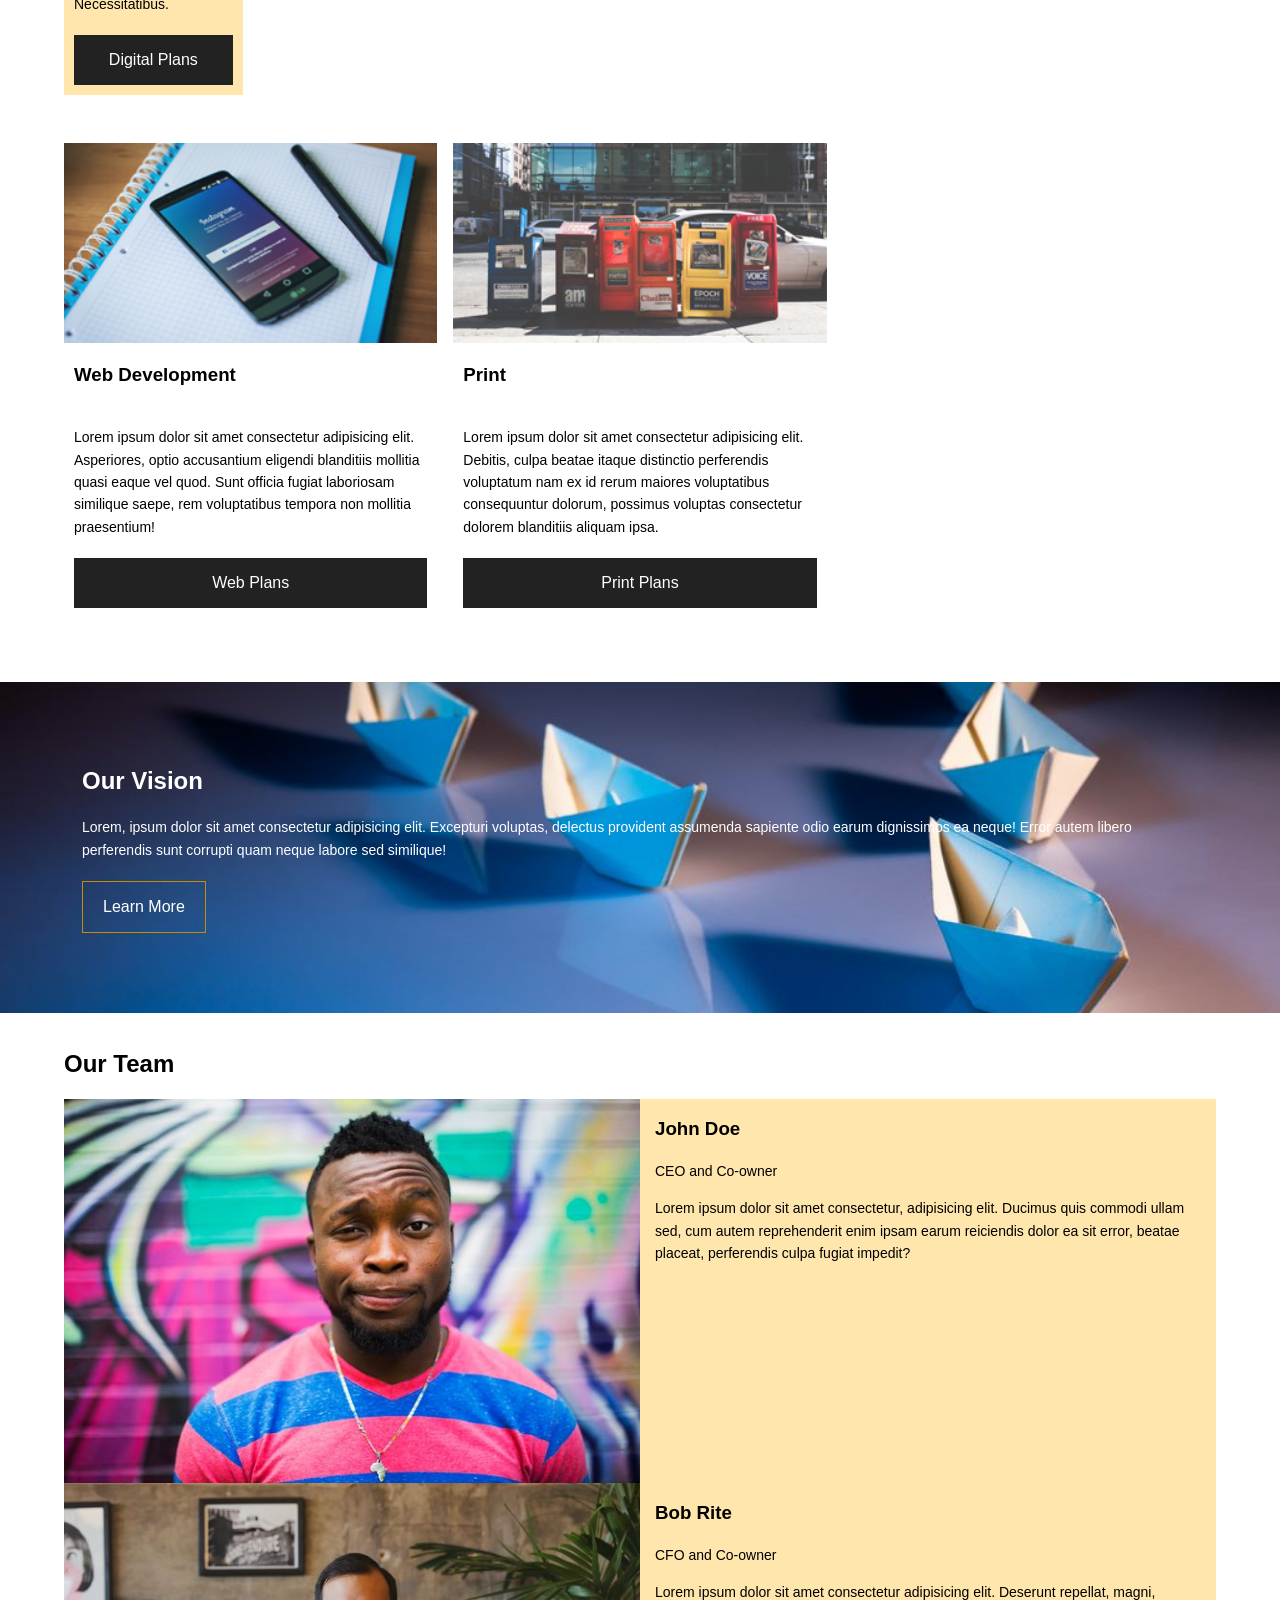
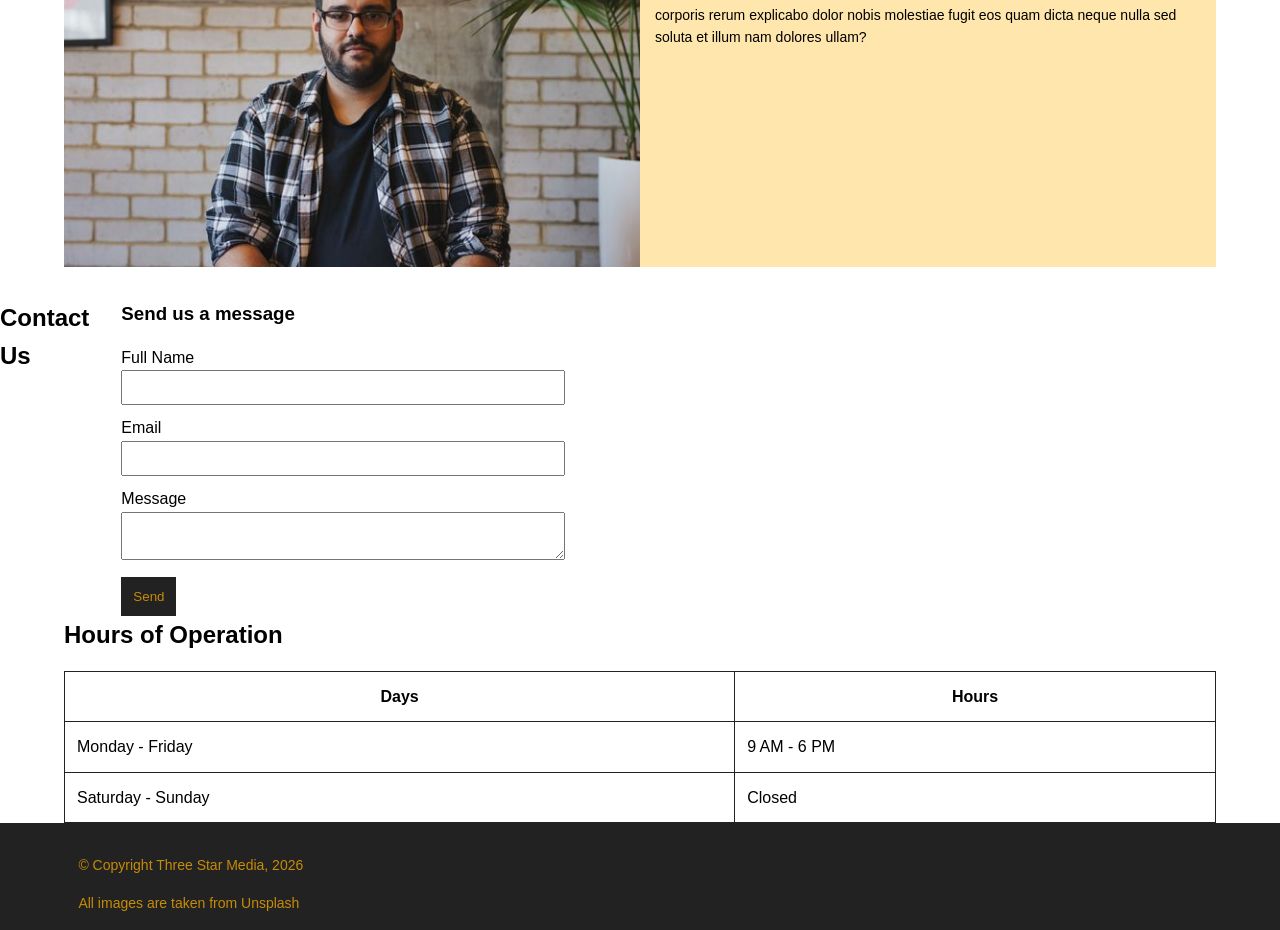
==== commit c704acf8: "adjusting the about us section" ====
--- a/final-project/index.html
+++ b/final-project/index.html
@@ -12,9 +12,7 @@
      <header class="site-header">
         <div class="container">
             <!-- Logo -->
-             <div>
-                <img src="images/logo.png" alt="Three Star Media Logo ">
-             </div>
+             <div class="logo"></div>
             
             <!-- Creating the navigation -->
             <nav class="main-nav">
@@ -27,7 +25,7 @@
                 </ul>
             </nav>
             <!-- Search -->
-             <div class="Search">
+             <div class="search">
                 <form>
                     <input type="text" placeholder="Search">
                     <button type="submit">Search</button>
@@ -50,7 +48,7 @@
      </section>
 <!-- Creating the About Section -->
 <section class="about">
-    <div class="container">
+    <div class="container about-flex">
         <div class="about-text">
             <h2>About Us</h2>
             <p>Lorem ipsum dolor sit amet, consectetur adipisicing elit. Ipsa pariatur quod officia optio qui eius ex sed, dolore, vel aliquam incidunt exercitationem alias cum? Voluptates, deserunt labore. Necessitatibus, quibusdam nihil!</p>
@@ -58,7 +56,7 @@
         </div>
          <div class="about-image">
             <img src="images/about-us.jpg" alt="Office space">
-        </div>
+         </div>
     </div>
 
 </section>
@@ -68,7 +66,7 @@
     <div class="container">
         <h2>Our Services</h2>
         <div class="services-grid">
-            <article class="services">
+            <article class="service-card">
                 <img src="images/digital.jpg" alt="digital Transformation">
                 <h3>Digital Transformation</h3>
                 <p>Lorem ipsum dolor sit amet, consectetur adipisicing elit. Facilis, nulla. Ipsa fugiat, repellendus repellat corrupti dicta quae, nostrum ex sed culpa libero quam laboriosam, incidunt harum aliquam dolores unde. Necessitatibus.</p>
@@ -144,8 +142,8 @@
     </div>
 </section>
 <!-- Creating the Contact section -->
-<section class="contact">
-    <div class="container">
+<section class="contact-content">
+    <div class="contact-form">
         <h2>Contact Us</h2>
     </div>
     <!-- Now adding the form -->
@@ -166,11 +164,11 @@
      </div>
 
      <!-- Now Adding the location section -->
-      <iframe>
-       src="https://www.google.com/maps?q=Algonquin+College&output=embed"
-       class="map"
-       loading="lazy"
-      </iframe>
+      <iframe 
+         src="https://www.google.com/maps?q=Algonquin+College&output=embed"
+         class="map"
+         loading="lazy">
+     </iframe>
     </div>
 </section>
 <!-- Adjusting the hours! -->
--- a/final-project/css/main.css
+++ b/final-project/css/main.css
@@ -113,7 +113,7 @@
     background: rgba(0, 0, 0, 0.7);
     padding: 30px;
     margin: auto;
-    max-width: 70%;
+    max-width: 900px;
 }
 
 /* making the main button standingout */
@@ -124,6 +124,8 @@
     padding: 12px 20px;
     text-decoration: none;
     margin-top: 12px;
+    font-weight: bold;
+    letter-spacing: 0.5px;
 }
 
 /* let us style the about section */
@@ -133,12 +135,18 @@
 }
 
 .about-image img {
-    width: 50%;
+    width: 100%;
 }
 
 .about-text {
-    margin-right: 115px;
-    margin-bottom: 10px;
+    display: flex;
+    gap: 2rem;
+}
+
+.about-flex {
+    display: flex;
+    gap: 2rem;
+    align-items: center;
 }
 
 .about-image {
@@ -157,7 +165,7 @@
 }
 
 /* styles the services card */
-.services {
+.service-card {
     background: #ffe6ac;
 }
 
@@ -219,4 +227,117 @@
 }
 .team-member hr {
     color: #c78c06;
+}
+
+/* let us style the contact section */
+.contact {
+    padding: 2rem 0;
+}
+.contact-content {
+    display: flex;
+    flex-direction: column;
+    gap: 2rem;
+}
+
+/* send button */
+.contact-form button {
+    background: #222;
+    color: #c78c06;
+    border: none;
+    padding: 12px;
+}
+
+/* styling the input forms */
+input, textarea {
+    width: 100%;
+    padding: 8px;
+    margin-bottom: 10px;
+}
+
+/* styling the table */
+table {
+    width: 100%;
+    border-collapse: collapse;
+}
+
+th,
+td {
+    border: 1px solid #222;
+    padding: 12px;
+}
+
+.map {
+    width: 100%;
+    height: 300px;
+    border: 0;
+}
+
+/* styling footer */
+.site-footer {
+    background: #222;
+    color: #c78c06;
+    text-align: left;
+    padding: 1rem;
+}
+
+/* desktop layout */
+@media (min-width:760px) {
+    .site-header .container {
+        flex-direction: row;
+        align-items: center;
+    }
+
+    .main-nav {
+        margin: 0 auto;
+    }
+
+    .main-nav ul {
+        display: flex;
+        gap: 20px;
+    }
+    
+    .search {
+        margin-left: auto;
+    }
+
+    .about .container {
+        display: flex;
+        gap: 1rem;
+        align-items: center;
+    }
+
+    .about-image, .about-text {
+        flex: 1;
+    }
+
+    .services-grid {
+        grid-template-columns: repeat(6, 1fr);
+    }
+
+    .services:nth-child(1), .services:nth-child(2) {
+        grid-column: span 3;
+    }
+
+    .services:nth-child(3), .services:nth-child(4), .services:nth-child(5) {
+        grid-column: span 2;
+    }
+
+    .team-member {
+        display: flex;
+        margin-bottom: 0;
+    }
+
+    .team-member img {
+        width: 50%;
+    }
+
+     .team-member div {
+      width: 50%;
+    }
+
+    .contact-content {
+        flex-direction: row;
+    }
+
+
 }
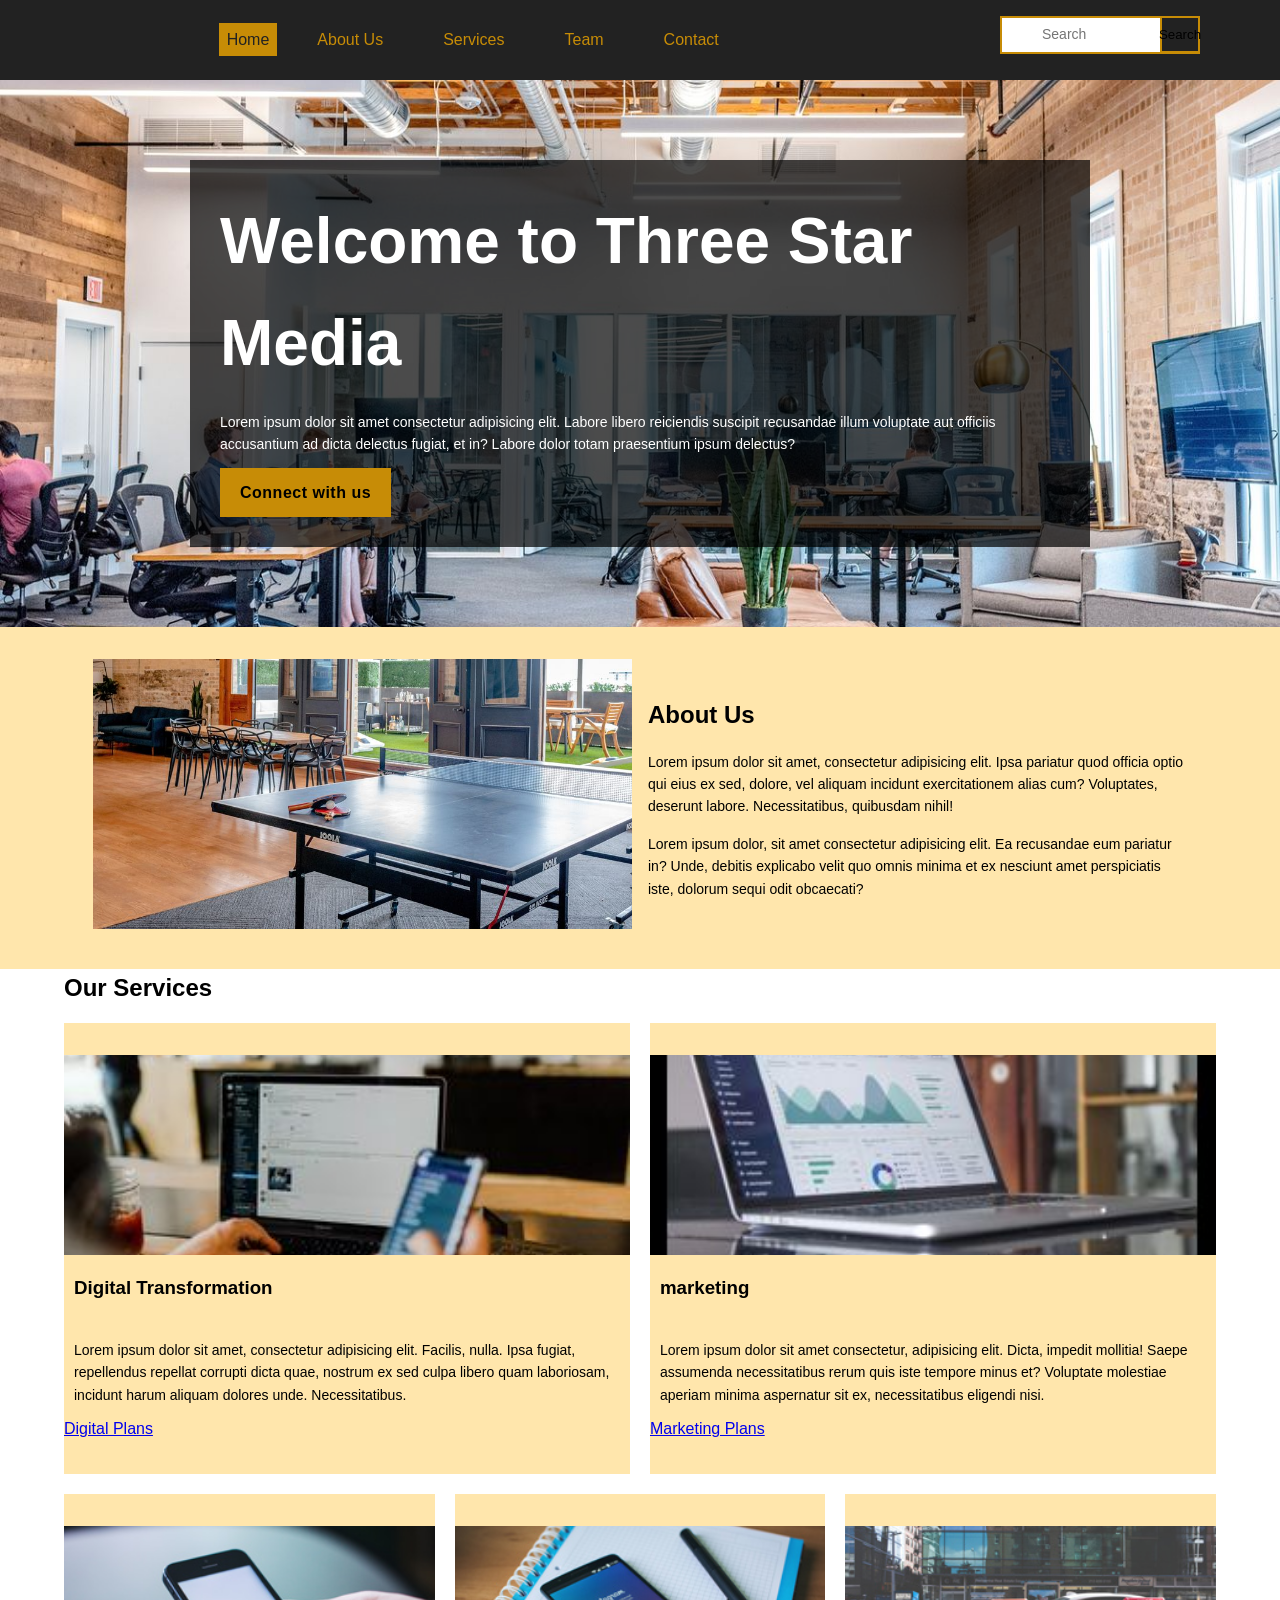
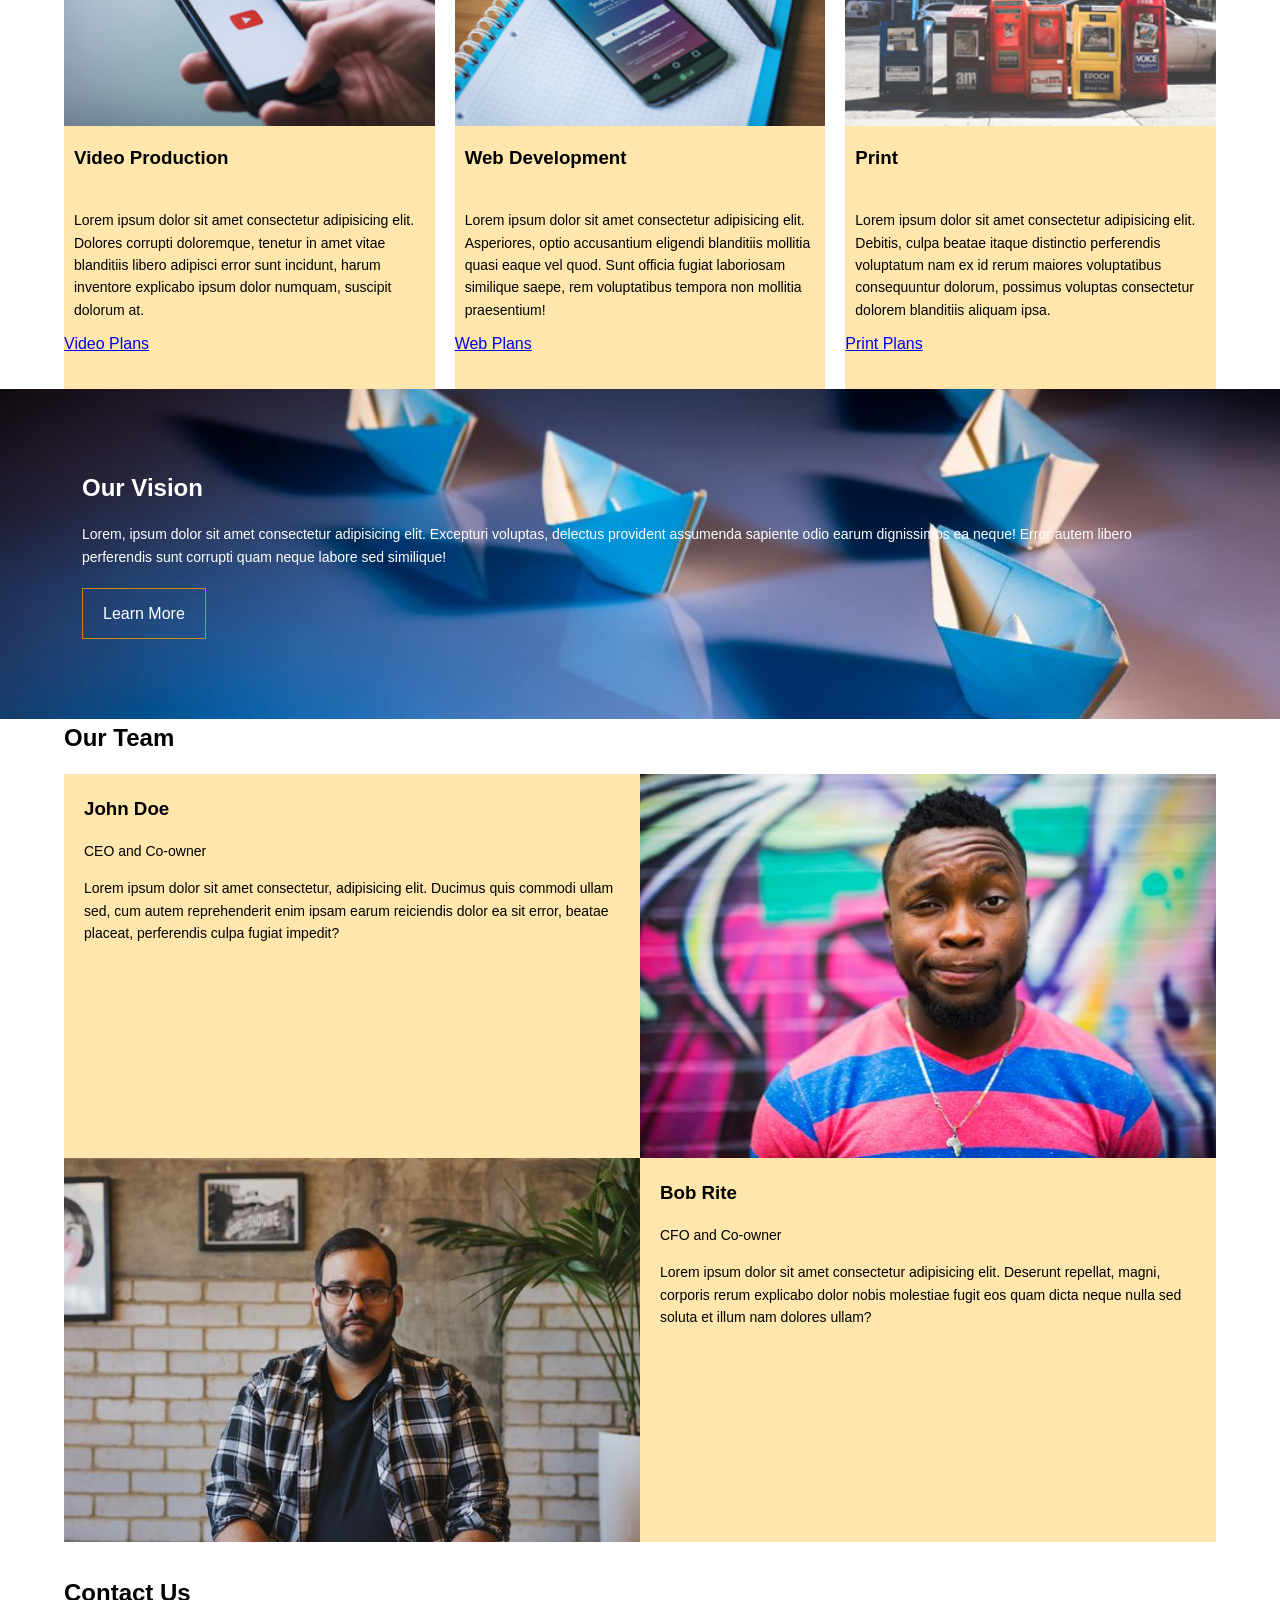
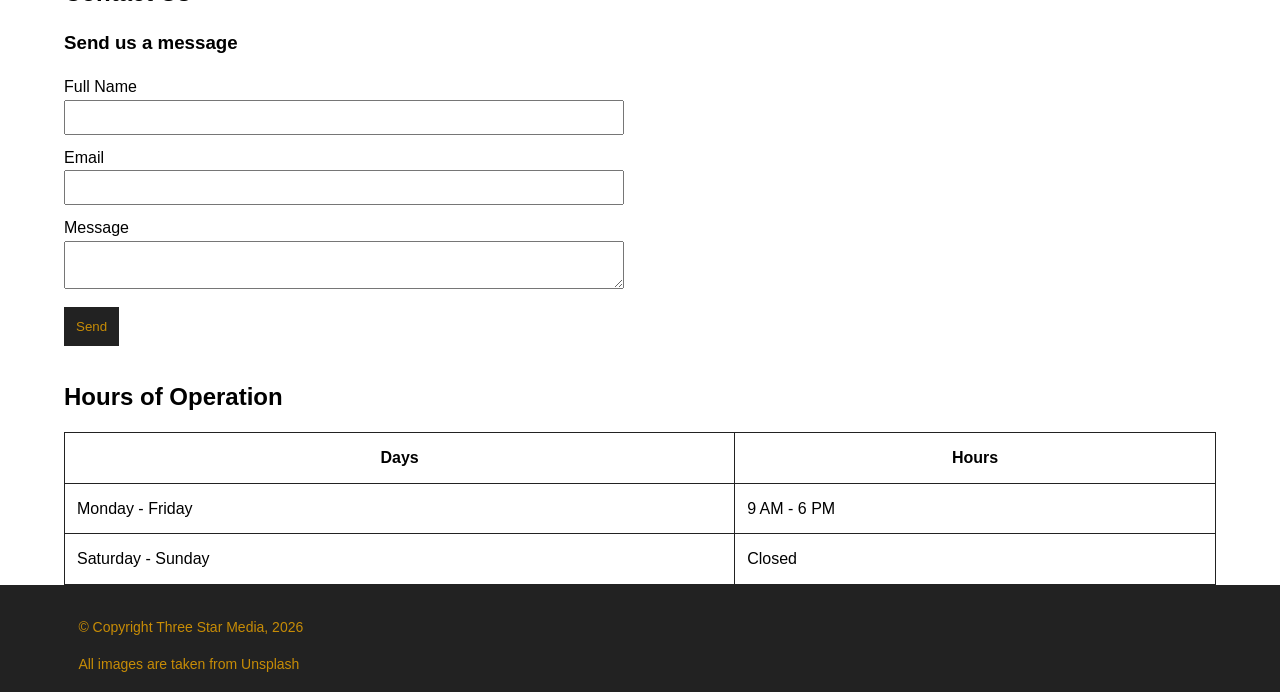
==== commit 1021cfb3: "adjusting the html" ====
--- a/final-project/index.html
+++ b/final-project/index.html
@@ -49,14 +49,15 @@
 <!-- Creating the About Section -->
 <section class="about">
     <div class="container about-flex">
+        <div class="about-image">
+            <img src="images/about-us.jpg" alt="Office space">
+         </div>
         <div class="about-text">
             <h2>About Us</h2>
             <p>Lorem ipsum dolor sit amet, consectetur adipisicing elit. Ipsa pariatur quod officia optio qui eius ex sed, dolore, vel aliquam incidunt exercitationem alias cum? Voluptates, deserunt labore. Necessitatibus, quibusdam nihil!</p>
             <p>Lorem ipsum dolor, sit amet consectetur adipisicing elit. Ea recusandae eum pariatur in? Unde, debitis explicabo velit quo omnis minima et ex nesciunt amet perspiciatis iste, dolorum sequi odit obcaecati?</p>
         </div>
-         <div class="about-image">
-            <img src="images/about-us.jpg" alt="Office space">
-         </div>
+         
     </div>
 
 </section>
@@ -74,7 +75,7 @@
 
             </article>
 
-            <article class="services">
+            <article class="service-card">
                 <img src="images/marketing.jpg" alt="marketing">
                 <h3>marketing</h3>
                 <p>Lorem ipsum dolor sit amet consectetur, adipisicing elit. Dicta, impedit mollitia! Saepe assumenda necessitatibus rerum quis iste tempore minus et? Voluptate molestiae aperiam minima aspernatur sit ex, necessitatibus eligendi nisi.</p>
@@ -82,7 +83,7 @@
 
             </article>
 
-            <article class="services">
+            <article class="service-card">
                 <img src="images/video.jpg" alt="Video Production">
                 <h3>Video Production</h3>
                 <p>Lorem ipsum dolor sit amet consectetur adipisicing elit. Dolores corrupti doloremque, tenetur in amet vitae blanditiis libero adipisci error sunt incidunt, harum inventore explicabo ipsum dolor numquam, suscipit dolorum at.</p>
@@ -90,7 +91,7 @@
 
             </article>
 
-            <article class="services">
+            <article class="service-card">
                 <img src="images/web.jpg" alt="Web Development">
                 <h3>Web Development</h3>
                 <p>Lorem ipsum dolor sit amet consectetur adipisicing elit. Asperiores, optio accusantium eligendi blanditiis mollitia quasi eaque vel quod. Sunt officia fugiat laboriosam similique saepe, rem voluptatibus tempora non mollitia praesentium!</p>
@@ -98,7 +99,7 @@
 
             </article>
 
-            <article class="services">
+            <article class="service-card">
                 <img src="images/print.jpg" alt="print">
                 <h3>Print</h3>
                 <p>Lorem ipsum dolor sit amet consectetur adipisicing elit. Debitis, culpa beatae itaque distinctio perferendis voluptatum nam ex id rerum maiores voluptatibus consequuntur dolorum, possimus voluptas consectetur dolorem blanditiis aliquam ipsa.</p>
@@ -142,35 +143,38 @@
     </div>
 </section>
 <!-- Creating the Contact section -->
-<section class="contact-content">
-    <div class="contact-form">
+  <section class="contact">
+    <div class="container">
         <h2>Contact Us</h2>
-    </div>
-    <!-- Now adding the form -->
-     <div class="contact-form">
-        <h3>Send us a message</h3>
-        <form>
-            <label>Full Name</label>
-            <input type="text">
-
-            <label>Email</label>
-            <input type="email">
-
-            <label>Message</label>
-            <textarea></textarea>
-
-            <button type="submit">Send</button>
-        </form>
-     </div>
-
-     <!-- Now Adding the location section -->
-      <iframe 
-         src="https://www.google.com/maps?q=Algonquin+College&output=embed"
-         class="map"
-         loading="lazy">
-     </iframe>
-    </div>
-</section>
+
+        <div class="contact-content">
+            
+            <div class="contact-form">
+                <h3>Send us a message</h3>
+                <form>
+                    <label>Full Name</label>
+                    <input type="text">
+
+                    <label>Email</label>
+                    <input type="email">
+
+                    <label>Message</label>
+                    <textarea></textarea>
+
+                    <button type="submit">Send</button>
+                </form>
+            </div>
+
+            <div class="map">
+                <iframe 
+                    src="https://www.google.com/maps?q=Algonquin+College&output=embed"
+                    loading="lazy">
+                </iframe>
+            </div>
+
+        </div>
+    </div>
+  </section>
 <!-- Adjusting the hours! -->
 <section class="hours">
     <div class="container">
--- a/final-project/css/main.css
+++ b/final-project/css/main.css
@@ -139,14 +139,18 @@
 }
 
 .about-text {
+   
+    flex: 1;
+}
+
+.about-flex {
     display: flex;
     gap: 2rem;
-}
-
-.about-flex {
-    display: flex;
-    gap: 2rem;
-    align-items: center;
+    align-items: flex-start;
+}
+
+.about-text h2 {
+     margin-top: 0;
 }
 
 .about-image {
@@ -154,38 +158,39 @@
 }
 
 /* services section */
-.services {
+.service-card {
     padding: 2rem 0;
 }
 
 .services-grid {
     display: grid;
-    grid-template-columns: 1fr;
-    gap: 1rem;
+    grid-template-columns: repeat(6, 1fr);
+    gap: 20px;
 }
 
 /* styles the services card */
 .service-card {
     background: #ffe6ac;
 }
-
+/* first 2 big cards */
+.service-card:nth-child(1),
+.service-card:nth-child(2) {
+    grid-column: span 3;
+}
+
+.service-card:nth-child(3),
+.service-card:nth-child(4),
+.service-card:nth-child(5) {
+    grid-column: span 2;
+}
+.service-card h3,
+.service-card p {
+    padding: 10px;
+}
 .services img {
     width: 100%;
     height: 200px;
     object-fit: cover;
-}
-.services h3, .services p {
-    padding: 10px;
-}
-
-.services a {
-    display: block;
-    background: #222;
-    color: white;
-    text-align: center;
-    padding: 12px;
-    margin: 10px;
-    text-decoration: none;
 }
 
 /* adjusting the vision section */
@@ -212,21 +217,25 @@
 }
 
 /* let us style the team section */
-.team {
-    padding: 2rem 0;
-}
 .team-member {
+    display: flex;
     background: #ffe6ac;
     margin-bottom: 1rem;
 }
+
 .team-member img {
-    width: 100%;
-}
+    width: 50%;
+    object-fit: cover;
+}
+
 .team-member div {
-    padding: 15px;
-}
-.team-member hr {
-    color: #c78c06;
+    width: 50%;
+    padding: 20px;
+}
+
+/* alternate layout */
+.team-member:nth-child(even) {
+    flex-direction: row-reverse;
 }
 
 /* let us style the contact section */
@@ -237,6 +246,10 @@
     display: flex;
     flex-direction: column;
     gap: 2rem;
+}
+.contact-form,
+.map {
+    flex: 1;
 }
 
 /* send button */
@@ -266,7 +279,7 @@
     padding: 12px;
 }
 
-.map {
+.map iframe {
     width: 100%;
     height: 300px;
     border: 0;
@@ -309,19 +322,6 @@
     .about-image, .about-text {
         flex: 1;
     }
-
-    .services-grid {
-        grid-template-columns: repeat(6, 1fr);
-    }
-
-    .services:nth-child(1), .services:nth-child(2) {
-        grid-column: span 3;
-    }
-
-    .services:nth-child(3), .services:nth-child(4), .services:nth-child(5) {
-        grid-column: span 2;
-    }
-
     .team-member {
         display: flex;
         margin-bottom: 0;
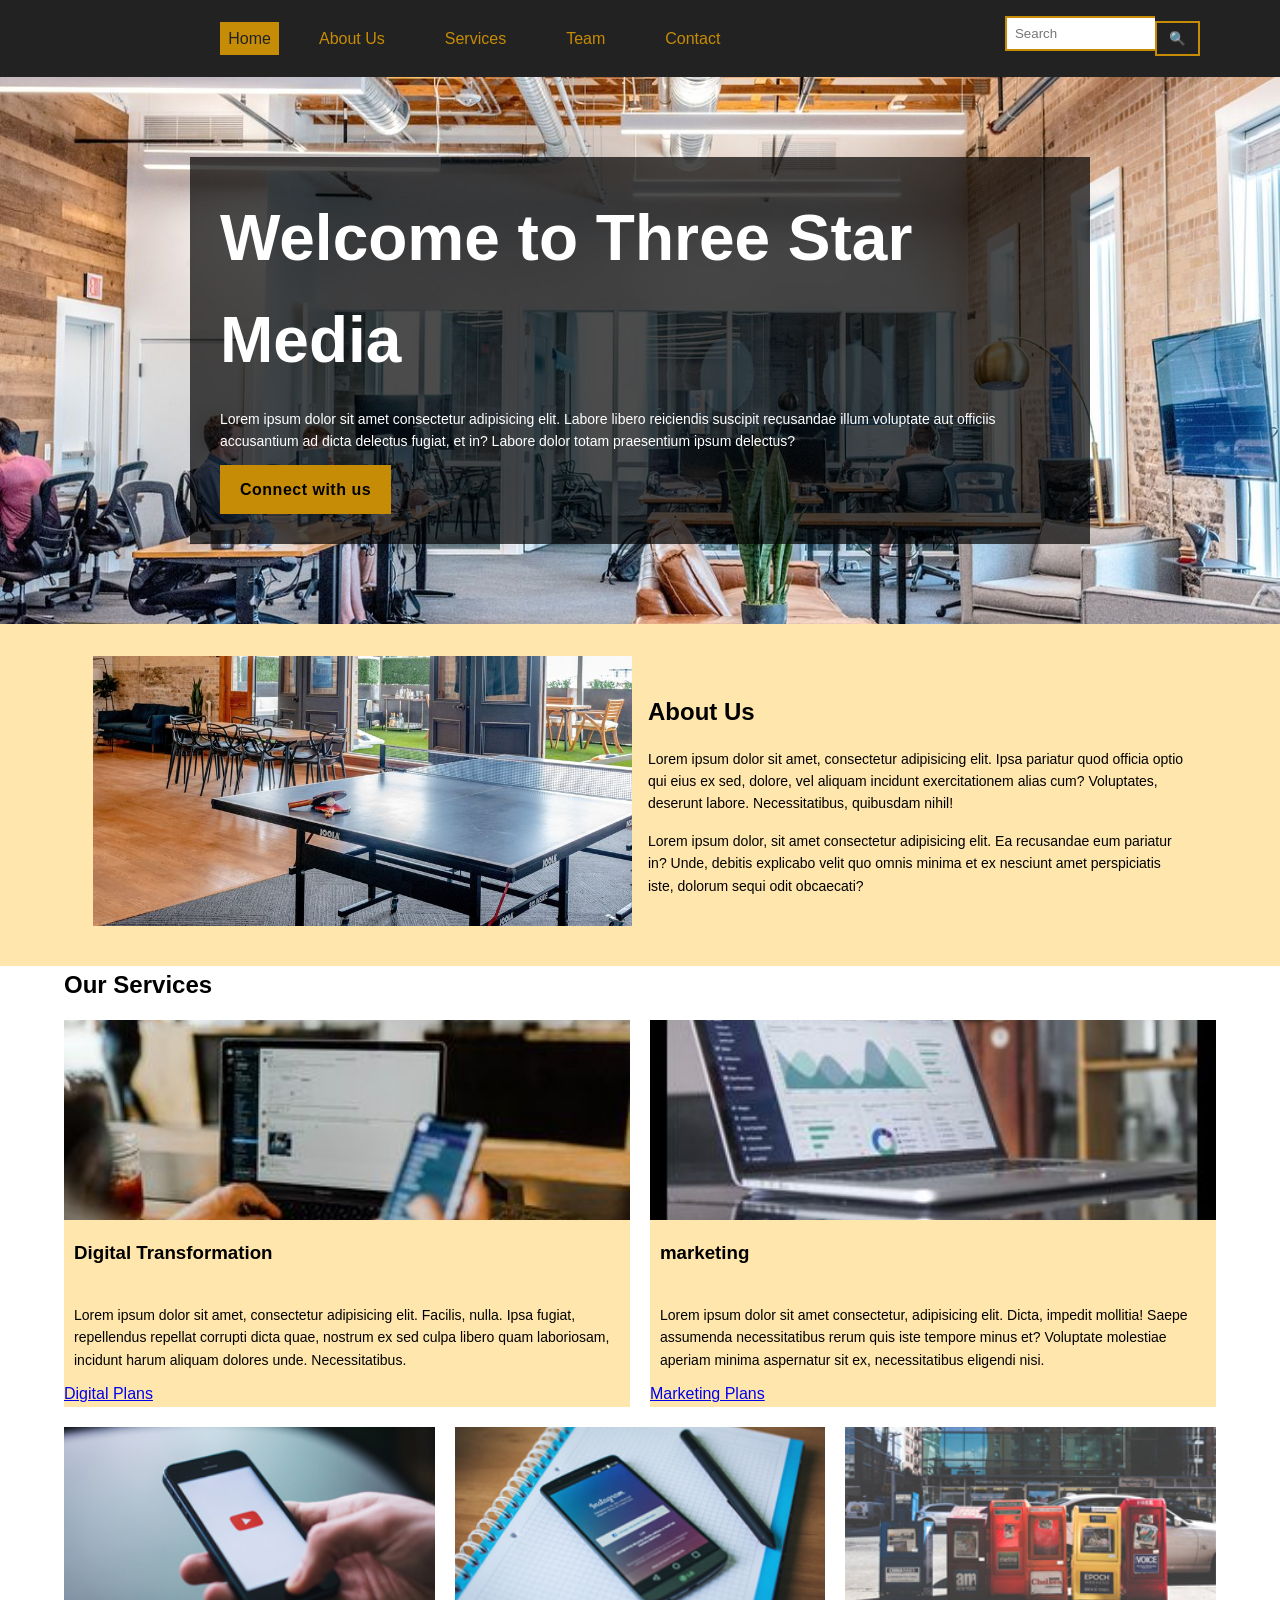
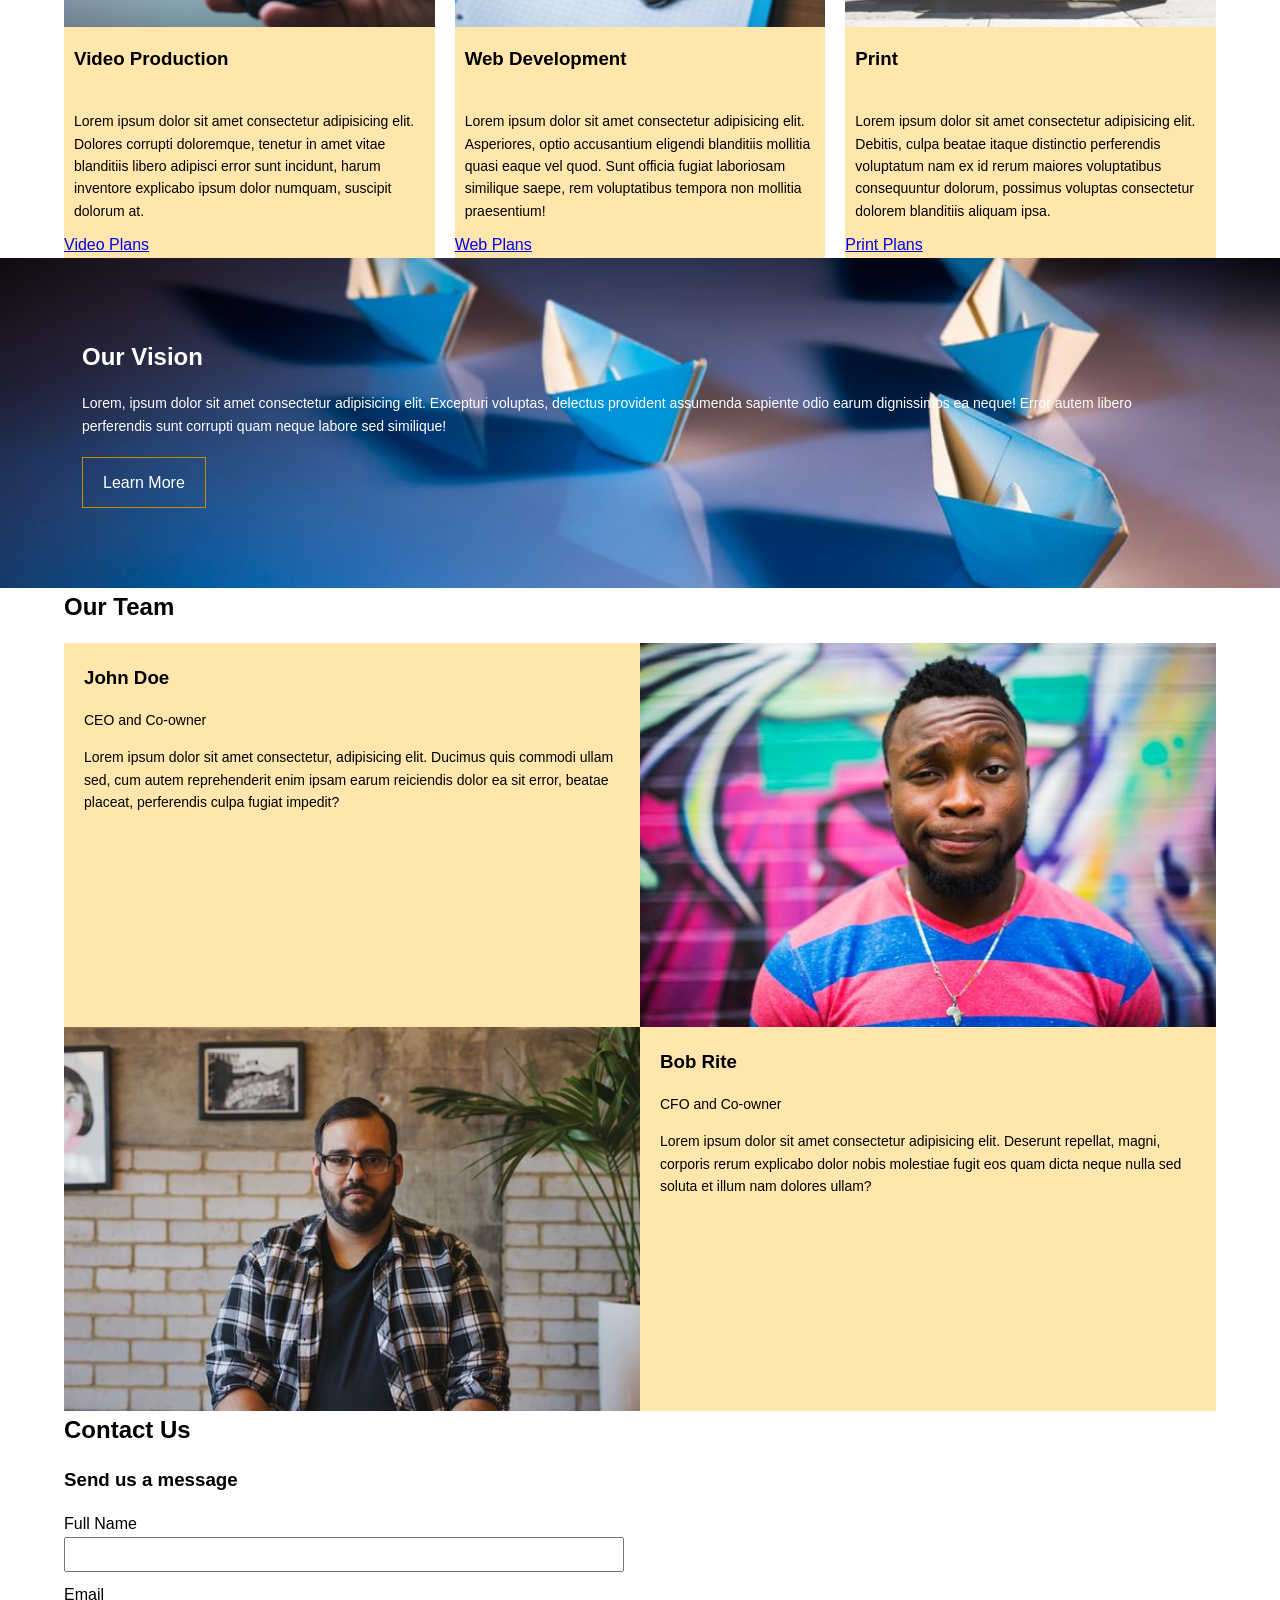
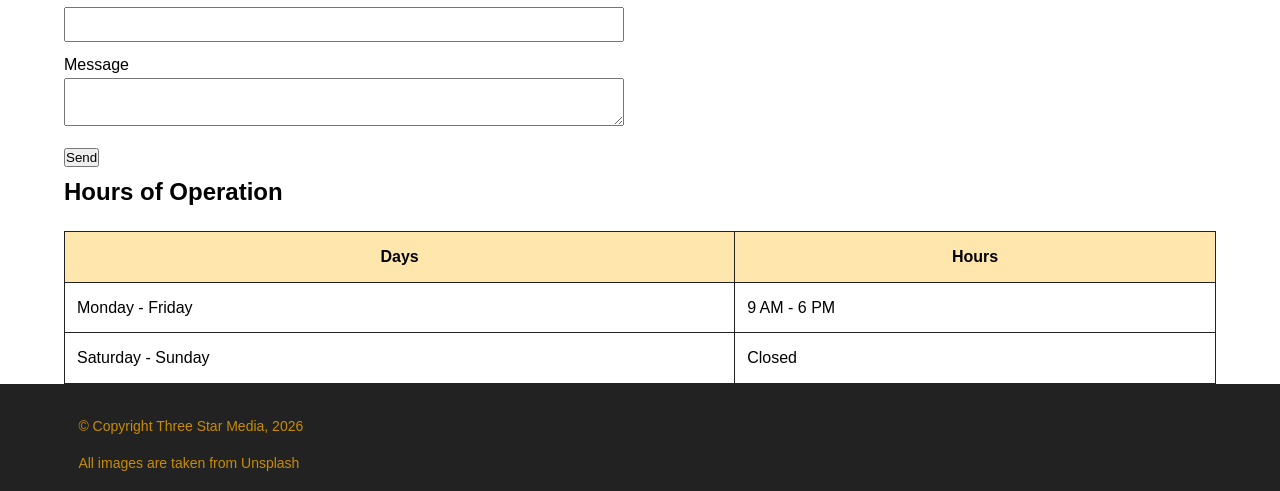
==== commit 2e3b6e31: "adjusting one detail" ====
--- a/final-project/index.html
+++ b/final-project/index.html
@@ -25,12 +25,12 @@
                 </ul>
             </nav>
             <!-- Search -->
-             <div class="search">
-                <form>
-                    <input type="text" placeholder="Search">
-                    <button type="submit">Search</button>
-                </form>
-             </div>
+              <div class="search">
+                  <form>
+                  <input type="text" placeholder="Search">
+                  <button type="submit">🔍</button>
+                  </form>
+              </div>
 
         </div>
 
--- a/final-project/css/main.css
+++ b/final-project/css/main.css
@@ -73,32 +73,24 @@
 
 /* styling the search bar */
 .search form {
-    position: relative;
-    width: 200px;
-}
-
-/* field */
+    display: flex;
+    align-items: center;
+}
+
 .search input {
-    width: 100%;
-    padding: 8px 40px 10px;
+    padding: 8px;
     border: 2px solid #c78c06;
+    border-right: none;
     outline: none;
-    font-size: 14px;
-}
-
-/* adjusting button insde the input */
+    width: 150px;
+}
+
 .search button {
-    justify-content: center;
-    align-items: center;
-    display: flex;
+    background: #222;
+    color: #c78c06;
     border: 2px solid #c78c06;
-    background: #222;
-    height: 37px;
-    width: 40px;
-    bottom: 0;
-    top: 0;
-    right: 0;
-    position: absolute;
+    padding: 8px 12px;
+    cursor: pointer;
 }
 
 /* Let us now style the banner */
@@ -159,7 +151,7 @@
 
 /* services section */
 .service-card {
-    padding: 2rem 0;
+    background: #ffe6ac;
 }
 
 .services-grid {
@@ -239,25 +231,21 @@
 }
 
 /* let us style the contact section */
-.contact {
-    padding: 2rem 0;
-}
 .contact-content {
     display: flex;
     flex-direction: column;
     gap: 2rem;
 }
+
 .contact-form,
 .map {
     flex: 1;
 }
 
-/* send button */
-.contact-form button {
-    background: #222;
-    color: #c78c06;
-    border: none;
-    padding: 12px;
+.map iframe {
+    width: 100%;
+    height: 300px;
+    border: 0;
 }
 
 /* styling the input forms */
@@ -271,6 +259,13 @@
 table {
     width: 100%;
     border-collapse: collapse;
+}
+.hours table thead {
+    background: #ffe6ac;
+}
+
+.hours h2 {
+    margin-bottom: 20px;
 }
 
 th,
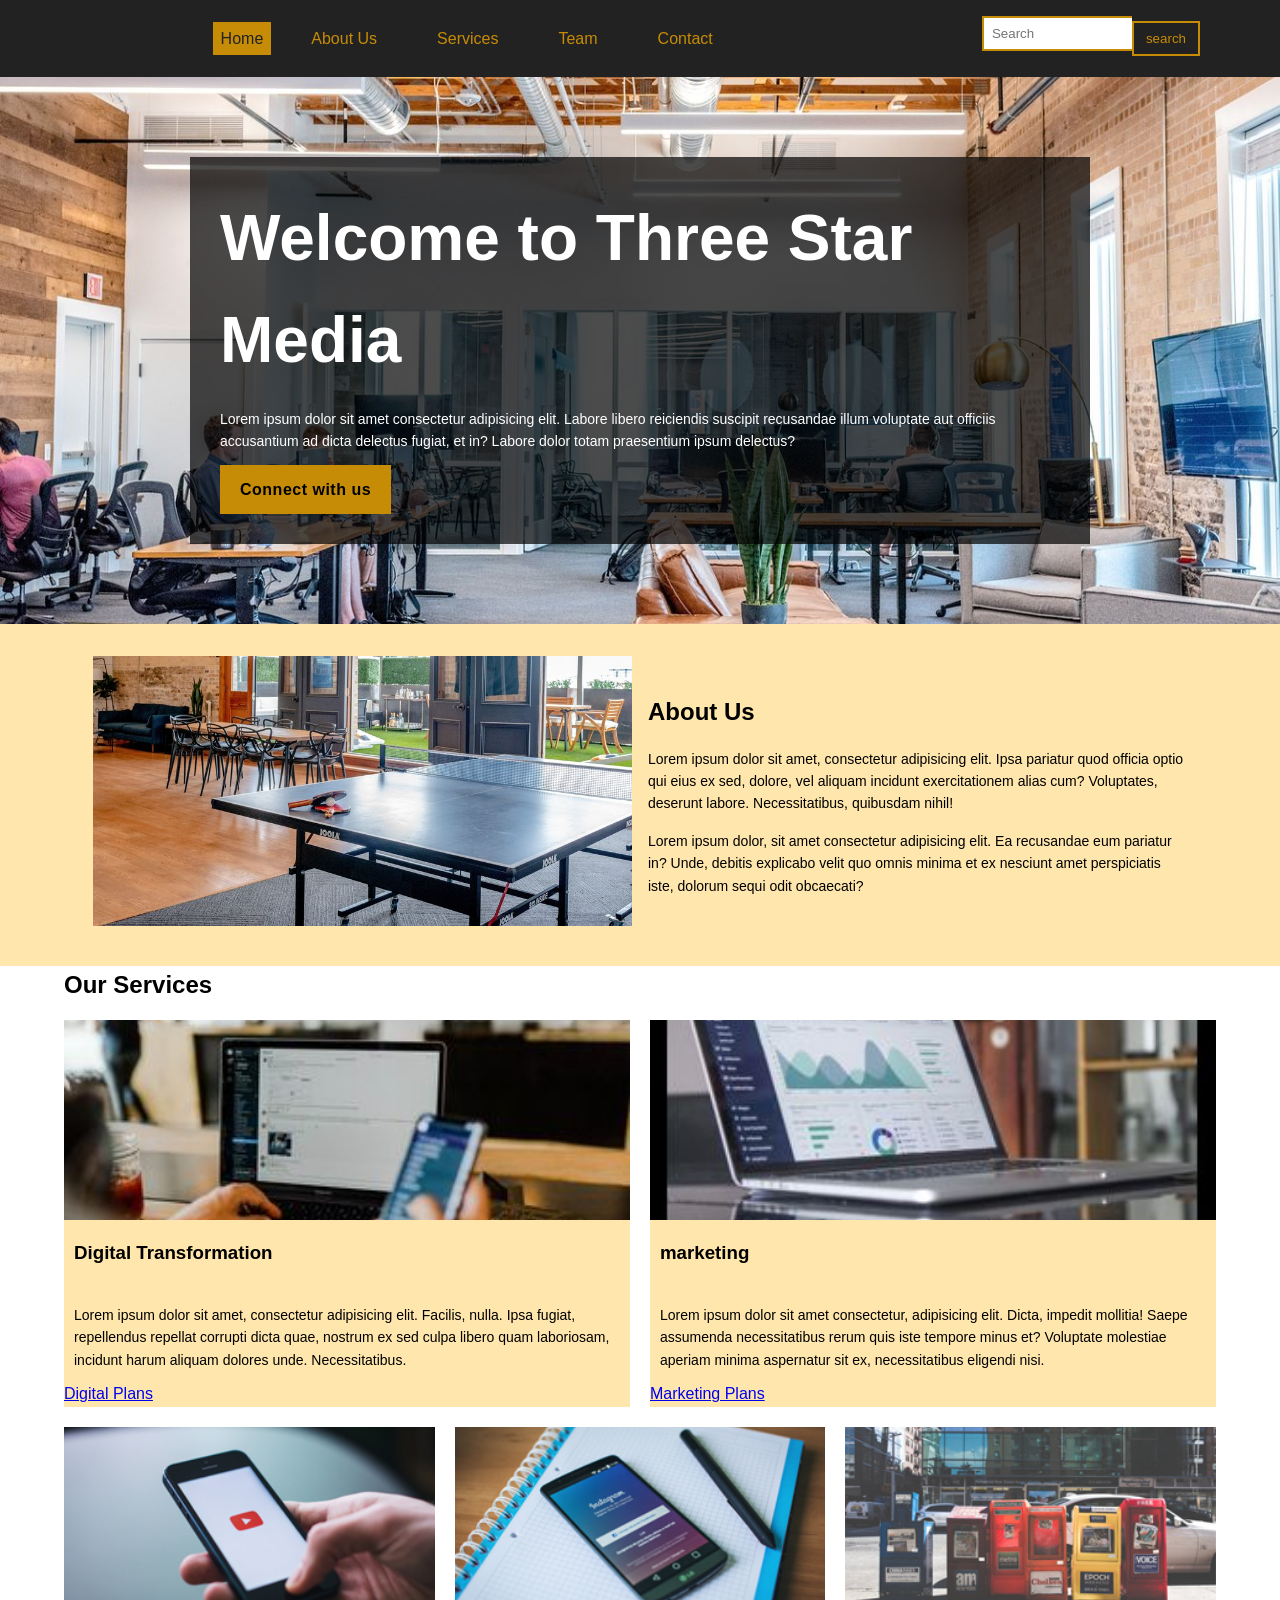
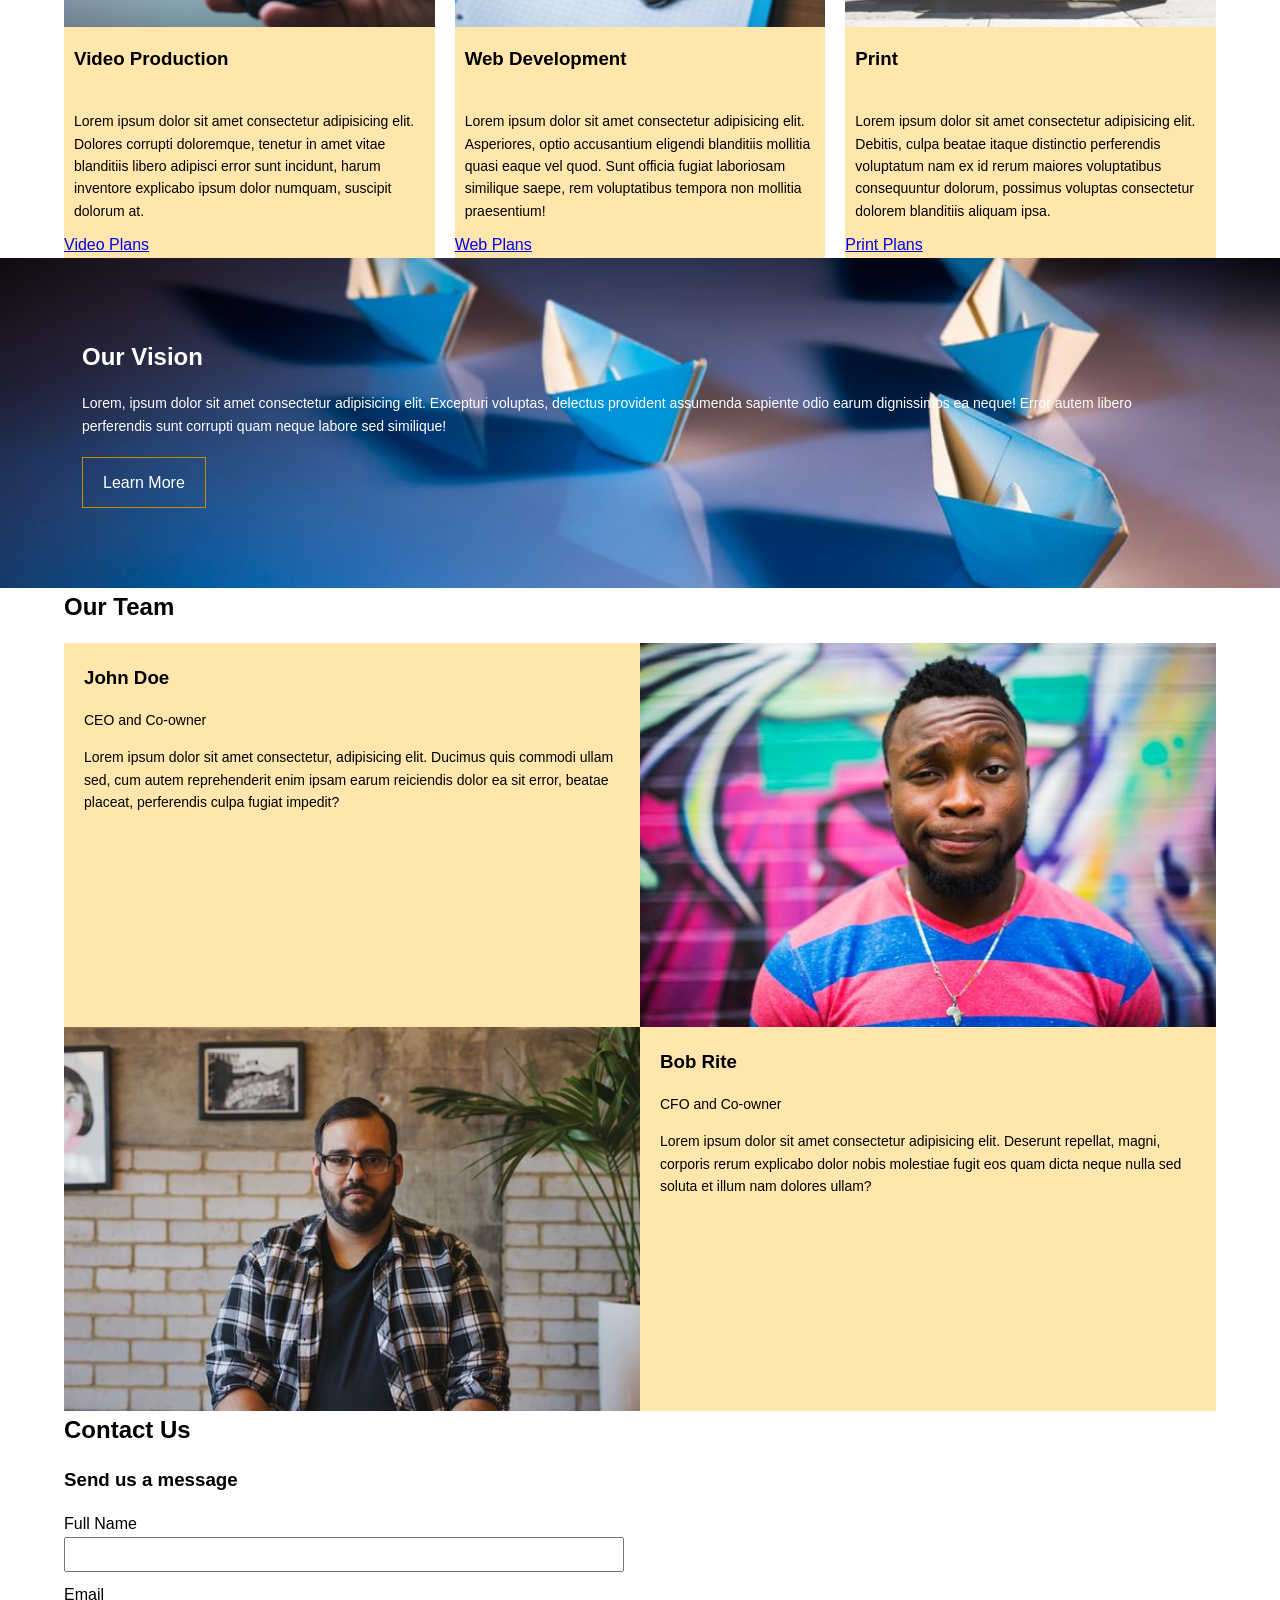
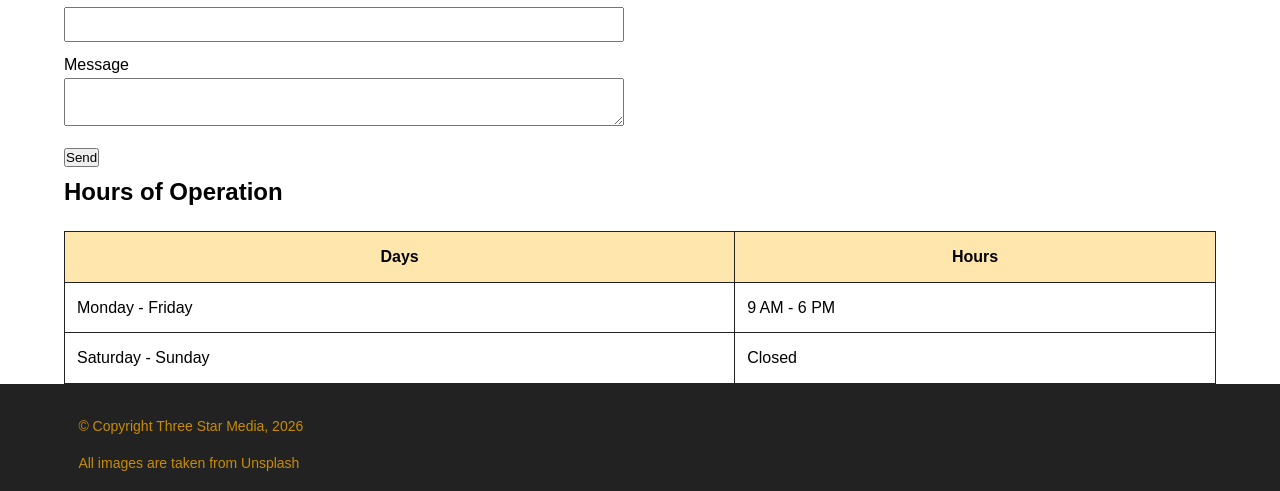
==== commit db51b633: "undoing onoe details" ====
--- a/final-project/index.html
+++ b/final-project/index.html
@@ -28,7 +28,7 @@
               <div class="search">
                   <form>
                   <input type="text" placeholder="Search">
-                  <button type="submit">🔍</button>
+                  <button type="submit">search</button>
                   </form>
               </div>
 
